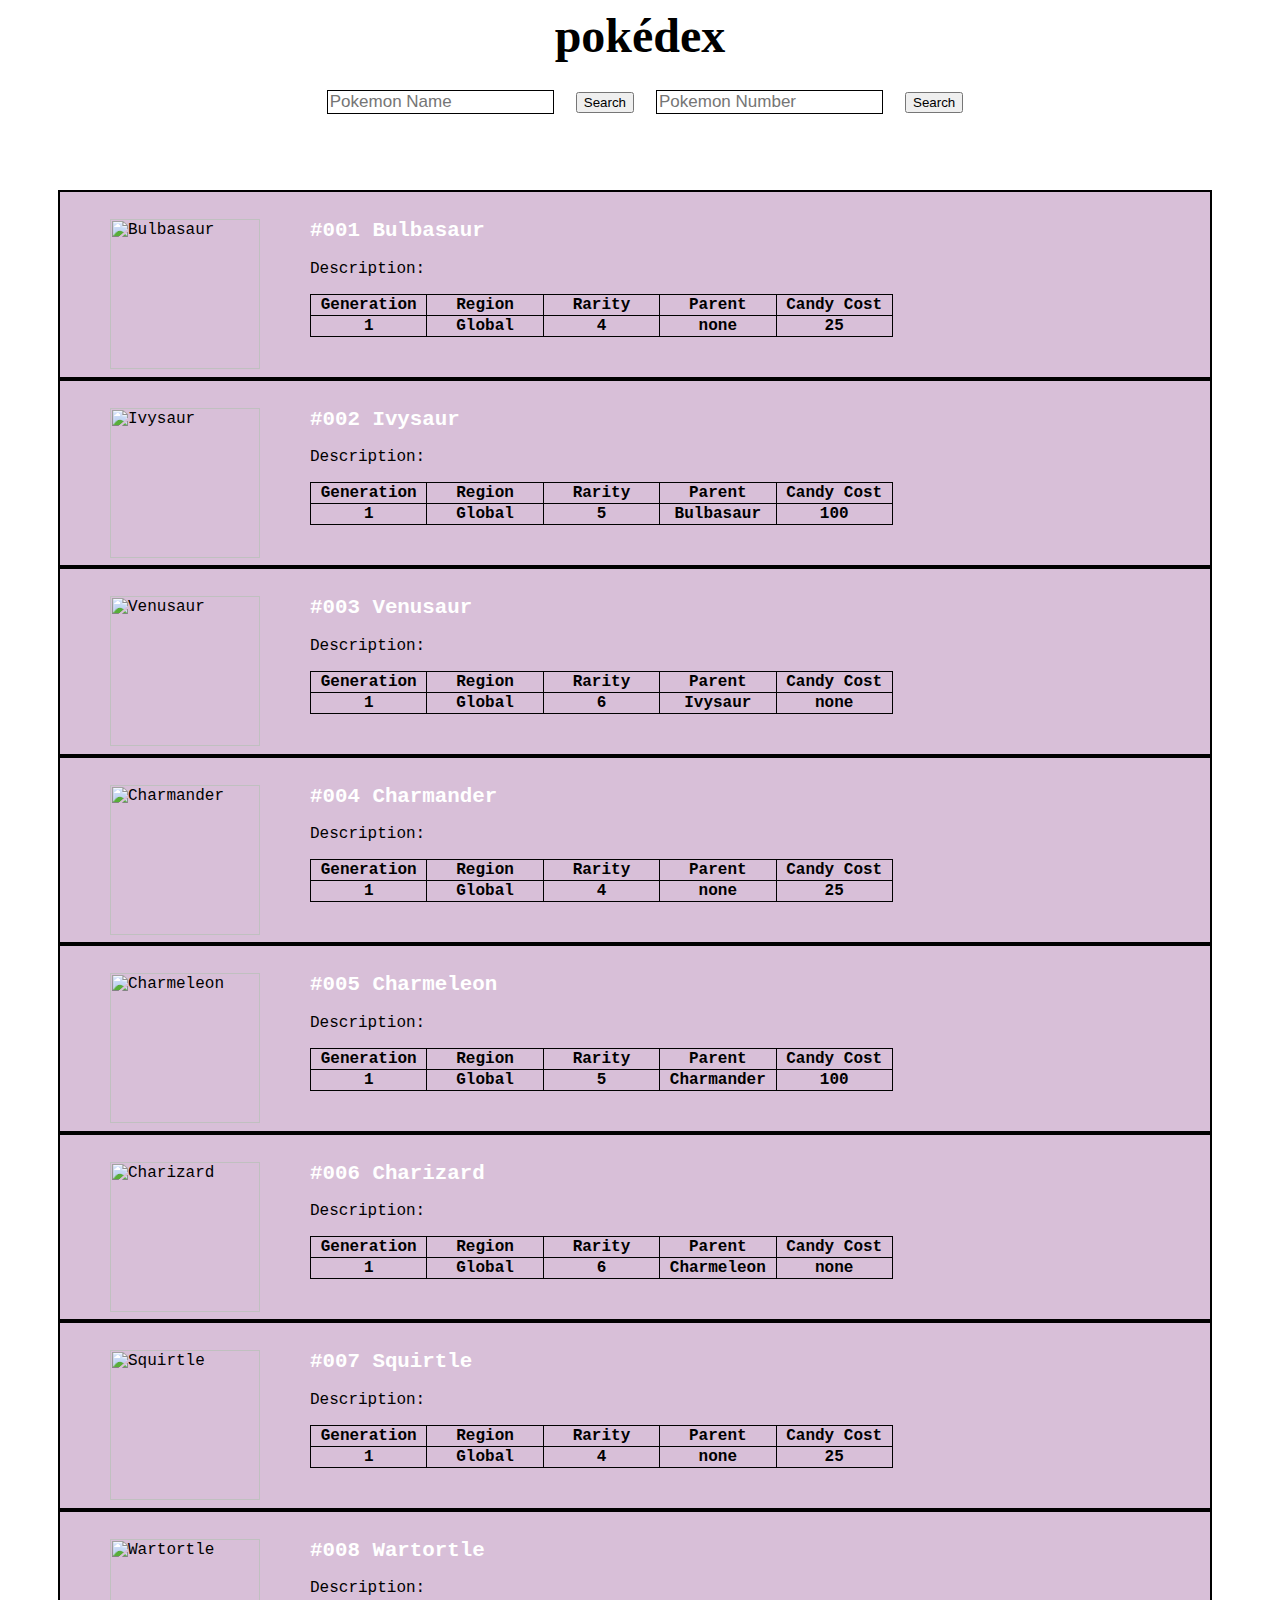
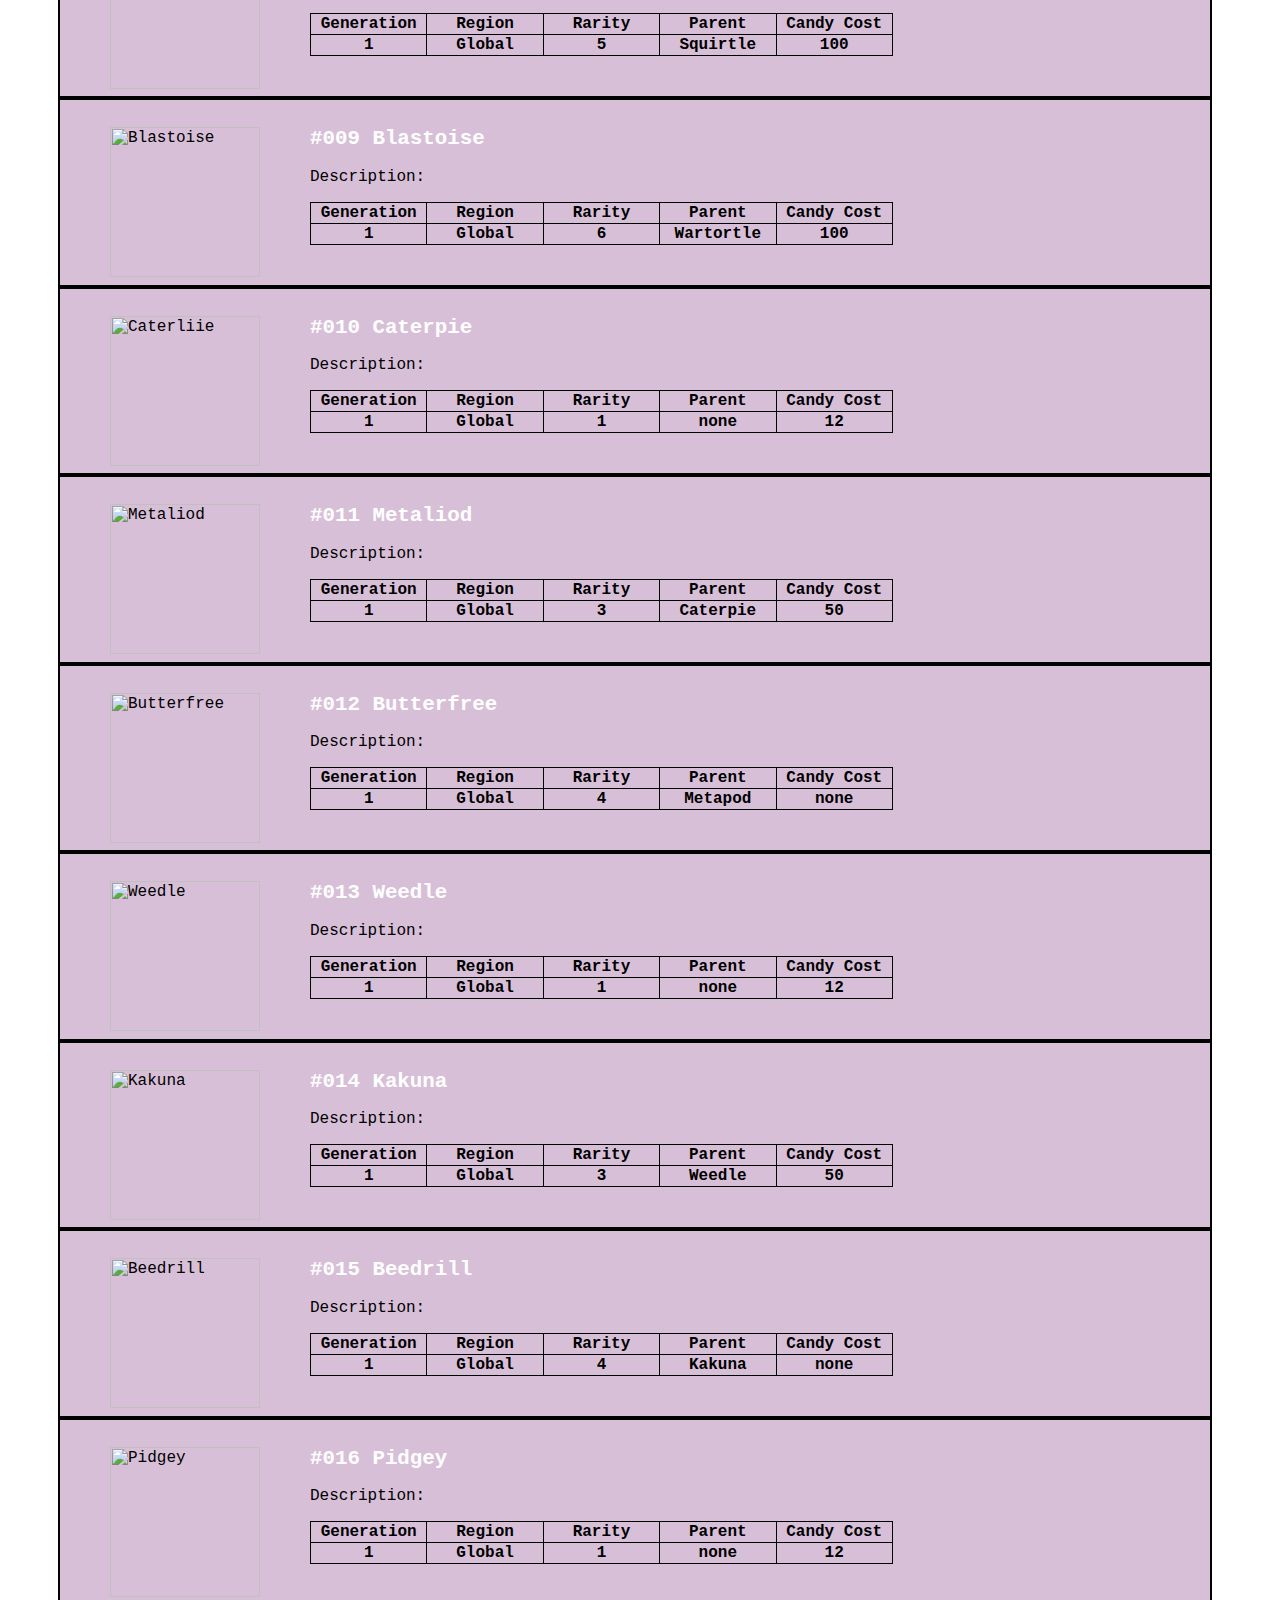
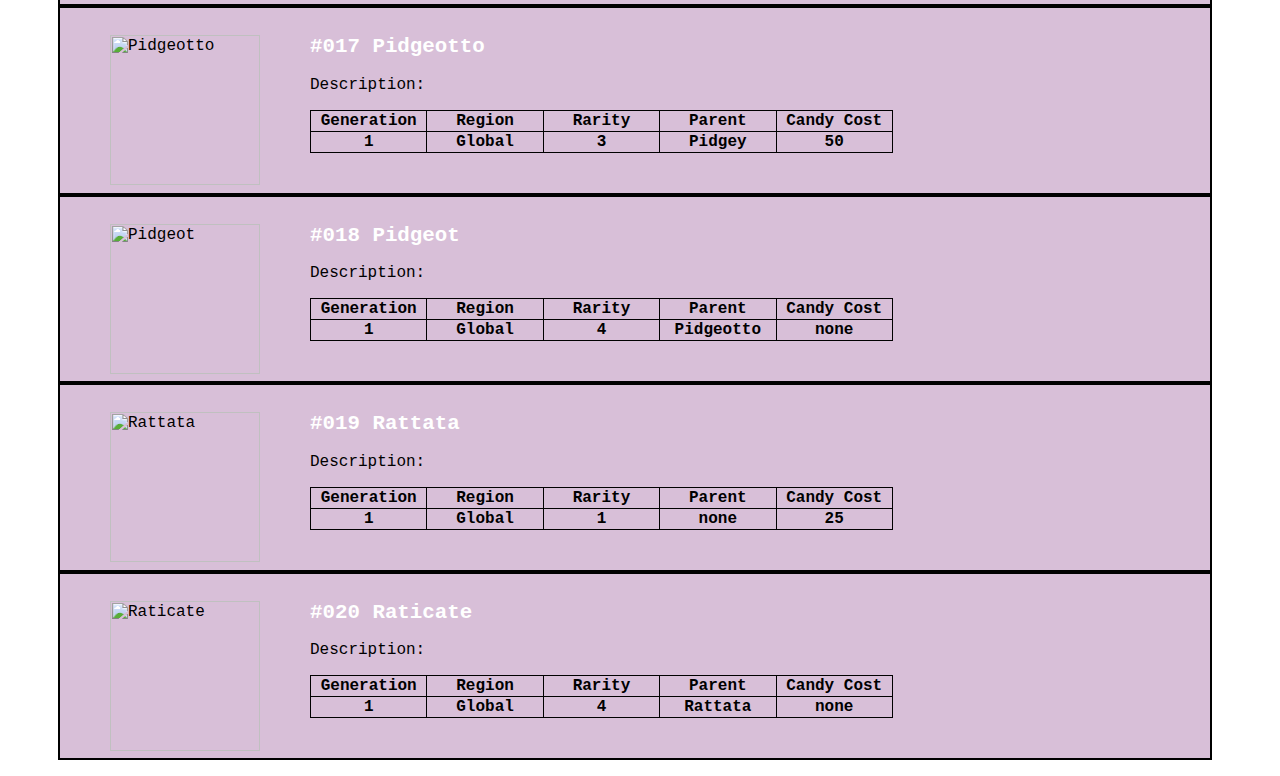
==== 3316lab1.html @ 2c157634 "add js file into project" ====
<!DOCTYliE html>
<html lang="en">
<head>
    <meta charset="UTF-8">
    <meta name="viewliort" content="width=device-width, initial-scale=1.0">
    <title>pokédex</title>
    <link rel="stylesheet" href="pokedex.css">
</head>


<body>
    <h1>pokédex
    <div class="searchbox">
        <input type="text" placeholder="Pokemon Name">
        <button type="button" onclick="myFunction()">Search</button>
        <input type="number" placeholder="Pokemon Number">
        <button type="button" onclick="myFunction()">Search</button>
    </div>
    </h1>
    <script src="searchBox.js"></script>





    <br>
    <ul> 
        <div class="pokemon">
        <li>
            <img src="pokemon/1.png" alt="Bulbasaur" width="150px"; height="150px";  > 
            <h2>#001 Bulbasaur <!--name--></h2>
            <p>Description:</p>
            <table>
              <tr>
                <th>Generation</th>
                <th>Region</th> 
                <th>Rarity</th>
                <th>Parent</th>
                <th>Candy Cost</th>
              </tr>
              <tr>
                <th>1</th>
                <th>Global</th>
                <th>4</th> 
                <th>none</th>
                <th>25</th>
              </tr>
            </table>  
        </li>
       </div>

       <div class="pokemon">
        <li>
            <img src="pokemon/2.png" alt="Ivysaur" width="150px"; height="150px";  > 
            <h2>#002 Ivysaur <!--name--></h2>
            <p>Description:</p>
            <table>
              <tr>
                <th>Generation</th>
                <th>Region</th> 
                <th>Rarity</th>
                <th>Parent</th>
                <th>Candy Cost</th>
              </tr>
              <tr>
                <th>1</th>
                <th>Global</th>
                <th>5</th> 
                <th>Bulbasaur</th>
                <th>100</th>
              </tr>
            </table>  
        </li>
       </div>

       <div class="pokemon">
        <li>
            <img src="pokemon/3.png" alt="Venusaur" width="150px"; height="150px";  > 
          
            <h2>#003 Venusaur <!--name--></h2>
           
            <p>Description:</p>
            <table>
              <tr>
                <th>Generation</th>
                <th>Region</th> 
                <th>Rarity</th>
                <th>Parent</th>
                <th>Candy Cost</th>
              </tr>
              <tr>
                <th>1</th>
                <th>Global</th>
                <th>6</th> 
                <th>Ivysaur</th>
                <th>none</th>
              </tr>
            </table>
        </li>
       </div>

       <div class="pokemon">
        <li>
            <img src="pokemon/4.png" alt="Charmander" width="150px"; height="150px";  > 
            <h2>#004 Charmander <!--name--></h2>
            <p>Description:</p>
            <table>
              <tr>
                <th>Generation</th>
                <th>Region</th> 
                <th>Rarity</th>
                <th>Parent</th>
                <th>Candy Cost</th>
              </tr>
              <tr>
                <th>1</th>
                <th>Global</th>
                <th>4</th> 
                <th>none</th>
                <th>25</th>
              </tr>
            </table>  
        </li>
       </div>

       <div class="pokemon">
        <li>
            <img src="pokemon/5.png" alt="Charmeleon" width="150px"; height="150px";  > 
            <h2>#005 Charmeleon <!--name--></h2>
            <p>Description:</p>
            <table>
              <tr>
                <th>Generation</th>
                <th>Region</th> 
                <th>Rarity</th>
                <th>Parent</th>
                <th>Candy Cost</th>
              </tr>
              <tr>
                <th>1</th>
                <th>Global</th>
                <th>5</th> 
                <th>Charmander</th>
                <th>100</th>
              </tr>
            </table>  
        </li>
       </div>

       <div class="pokemon">
        <li>
            <img src="pokemon/6.png" alt="Charizard" width="150px"; height="150px";  > 
            
            <h2>#006 Charizard <!--name--></h2>
            <p>Description:</p>
            <table>
              <tr>
                <th>Generation</th>
                <th>Region</th> 
                <th>Rarity</th>
                <th>Parent</th>
                <th>Candy Cost</th>
              </tr>
              <tr>
                <th>1</th>
                <th>Global</th>
                <th>6</th> 
                <th>Charmeleon</th>
                <th>none</th>
              </tr>
            </table>  
        </li>
       </div>
       
       <div class="pokemon">
        <li>
            <img src="pokemon/7.png" alt="Squirtle" width="150px"; height="150px";  > 
            <h2>#007 Squirtle <!--name--></h2>
            <p>Description:</p>
            <table>
              <tr>
                <th>Generation</th>
                <th>Region</th> 
                <th>Rarity</th>
                <th>Parent</th>
                <th>Candy Cost</th>
              </tr>
              <tr>
                <th>1</th>
                <th>Global</th>
                <th>4</th> 
                <th>none</th>
                <th>25</th>
              </tr>
            </table>  
        </li>
       </div>

       <div class="pokemon">
        <li>
            <img src="pokemon/8.png" alt="Wartortle" width="150px"; height="150px";  > 
            <h2>#008 Wartortle <!--name--></h2>
            <p>Description:</p>
            <table>
              <tr>
                <th>Generation</th>
                <th>Region</th> 
                <th>Rarity</th>
                <th>Parent</th>
                <th>Candy Cost</th>
              </tr>
              <tr>
                <th>1</th>
                <th>Global</th>
                <th>5</th> 
                <th>Squirtle</th>
                <th>100</th>
              </tr>
            </table>  
        </li>
       </div>

       <div class="pokemon">
        <li>
            <img src="pokemon/9.png" alt="Blastoise" width="150px"; height="150px";  > 
            <h2>#009 Blastoise <!--name--></h2>
            <p>Description:</p>
            <table>
              <tr>
                <th>Generation</th>
                <th>Region</th> 
                <th>Rarity</th>
                <th>Parent</th>
                <th>Candy Cost</th>
              </tr>
              <tr>
                <th>1</th>
                <th>Global</th>
                <th>6</th> 
                <th>Wartortle</th>
                <th>100</th>
              </tr>
            </table>  
        </li>
       </div>

       <div class="pokemon">
        <li>
            <img src="pokemon/10.png" alt="Caterliie" width="150px"; height="150px";  > 
            <h2>#010 Caterpie <!--name--></h2>
            <p>Description:</p>
            <table>
              <tr>
                <th>Generation</th>
                <th>Region</th> 
                <th>Rarity</th>
                <th>Parent</th>
                <th>Candy Cost</th>
              </tr>
              <tr>
                <th>1</th>
                <th>Global</th>
                <th>1</th> 
                <th>none</th>
                <th>12</th>
              </tr>
            </table>  
        </li>
       </div>
       
       <div class="pokemon">
        <li>
            <img src="pokemon/11.png" alt="Metaliod" width="150px"; height="150px";  > 
            <h2>#011 Metaliod <!--name--></h2>
            <p>Description:</p>
            <table>
              <tr>
                <th>Generation</th>
                <th>Region</th> 
                <th>Rarity</th>
                <th>Parent</th>
                <th>Candy Cost</th>
              </tr>
              <tr>
                <th>1</th>
                <th>Global</th>
                <th>3</th> 
                <th>Caterpie</th>
                <th>50</th>
              </tr>
            </table>  
        </li>
       </div>

       <div class="pokemon">
        <li>
            <img src="pokemon/12.png" alt="Butterfree" width="150px"; height="150px";  > 
            <h2>#012 Butterfree <!--name--></h2>
            <p>Description:</p>
            <table>
              <tr>
                <th>Generation</th>
                <th>Region</th> 
                <th>Rarity</th>
                <th>Parent</th>
                <th>Candy Cost</th>
              </tr>
              <tr>
                <th>1</th>
                <th>Global</th>
                <th>4</th> 
                <th>Metapod</th>
                <th>none</th>
              </tr>
            </table>  
        </li>
       </div>

       <div class="pokemon">
        <li>
            <img src="pokemon/13.png" alt="Weedle" width="150px"; height="150px";  > 
            <h2>#013 Weedle <!--name--></h2>
            <p>Description:</p>
            <table>
              <tr>
                <th>Generation</th>
                <th>Region</th> 
                <th>Rarity</th>
                <th>Parent</th>
                <th>Candy Cost</th>
              </tr>
              <tr>
                <th>1</th>
                <th>Global</th>
                <th>1</th> 
                <th>none</th>
                <th>12</th>
              </tr>
            </table>  
        </li>
       </div>

       <div class="pokemon">
        <li>
            <img src="pokemon/14.png" alt="Kakuna" width="150px"; height="150px";  > 
            <h2>#014 Kakuna <!--name--></h2>
            <p>Description:</p>
            <table>
              <tr>
                <th>Generation</th>
                <th>Region</th> 
                <th>Rarity</th>
                <th>Parent</th>
                <th>Candy Cost</th>
              </tr>
              <tr>
                <th>1</th>
                <th>Global</th>
                <th>3</th> 
                <th>Weedle</th>
                <th>50</th>
              </tr>
            </table>  
        </li>
       </div>

       <div class="pokemon">
        <li>
            <img src="pokemon/15.png" alt="Beedrill" width="150px"; height="150px";  > 
            <h2>#015 Beedrill <!--name--></h2>
            <p>Description:</p>
            <table>
              <tr>
                <th>Generation</th>
                <th>Region</th> 
                <th>Rarity</th>
                <th>Parent</th>
                <th>Candy Cost</th>
              </tr>
              <tr>
                <th>1</th>
                <th>Global</th>
                <th>4</th> 
                <th>Kakuna</th>
                <th>none</th>
              </tr>
            </table>  
        </li>
       </div>

       <div class="pokemon">
        <li>
            <img src="pokemon/16.png" alt="Pidgey" width="150px"; height="150px";  > 
            <h2>#016 Pidgey <!--name--></h2>
            <p>Description:</p>
            <table>
              <tr>
                <th>Generation</th>
                <th>Region</th> 
                <th>Rarity</th>
                <th>Parent</th>
                <th>Candy Cost</th>
              </tr>
              <tr>
                <th>1</th>
                <th>Global</th>
                <th>1</th> 
                <th>none</th>
                <th>12</th>
              </tr>
            </table>  
        </li>
       </div>

       <div class="pokemon">
        <li>
            <img src="pokemon/17.png" alt="Pidgeotto" width="150px"; height="150px";  > 
            <h2>#017 Pidgeotto <!--name--></h2>
            <p>Description:</p>
            <table>
              <tr>
                <th>Generation</th>
                <th>Region</th> 
                <th>Rarity</th>
                <th>Parent</th>
                <th>Candy Cost</th>
              </tr>
              <tr>
                <th>1</th>
                <th>Global</th>
                <th>3</th> 
                <th>Pidgey</th>
                <th>50</th>
              </tr>
            </table>  
        </li>
       </div>

       <div class="pokemon">
        <li>
            <img src="pokemon/18.png" alt="Pidgeot" width="150px"; height="150px";  > 
            <h2>#018 Pidgeot <!--name--></h2>
            <p>Description:</p>
            <table>
              <tr>
                <th>Generation</th>
                <th>Region</th> 
                <th>Rarity</th>
                <th>Parent</th>
                <th>Candy Cost</th>
              </tr>
              <tr>
                <th>1</th>
                <th>Global</th>
                <th>4</th> 
                <th>Pidgeotto</th>
                <th>none</th>
              </tr>
            </table>  
        </li>
       </div>

       <div class="pokemon">
        <li>
            <img src="pokemon/19.png" alt="Rattata" width="150px"; height="150px";  > 
            <h2>#019 Rattata <!--name--></h2>
            <p>Description:</p>
            <table>
              <tr>
                <th>Generation</th>
                <th>Region</th> 
                <th>Rarity</th>
                <th>Parent</th>
                <th>Candy Cost</th>
              </tr>
              <tr>
                <th>1</th>
                <th>Global</th>
                <th>1</th> 
                <th>none</th>
                <th>25</th>
              </tr>
            </table>  
        </li>
       </div>

       <div class="pokemon">
        <li>
            <img src="pokemon/20.png" alt="Raticate" width="150px"; height="150px";  > 
            <h2>#020 Raticate <!--name--></h2>
            <p>Description:</p>
            <table>
              <tr>
                <th>Generation</th>
                <th>Region</th> 
                <th>Rarity</th>
                <th>Parent</th>
                <th>Candy Cost</th>
              </tr>
              <tr>
                <th>1</th>
                <th>Global</th>
                <th>4</th> 
                <th>Rattata</th>
                <th>none</th>
              </tr>
            </table>  
        </li>
       </div>
    </ul>
</body>
</html>
---- pokedex.css ----
h1{text-align:center;
    font-size:300%;
}
ul {list-style-type: none;
}
h2 {color:white;
    font-family: courier;
    font-size: 130%;
}
table, th, td {border: 1px solid black;
    border-collapse: collapse;
    font-family: courier}
th, td {width:30mm;
}
img{float:left;
    margin-right:50px;
    margin-left: 50px;
}
.pokemon{background-color:thistle;
    border: 2px solid black;
    margin-right:60px;
    margin-left:10px;
    padding-bottom:40px;
    padding-top: 10px;
    font-family: courier
}

.searchbox input {
    margin:10px;
    border: 1px solid black;
    font-size: 17px;
}
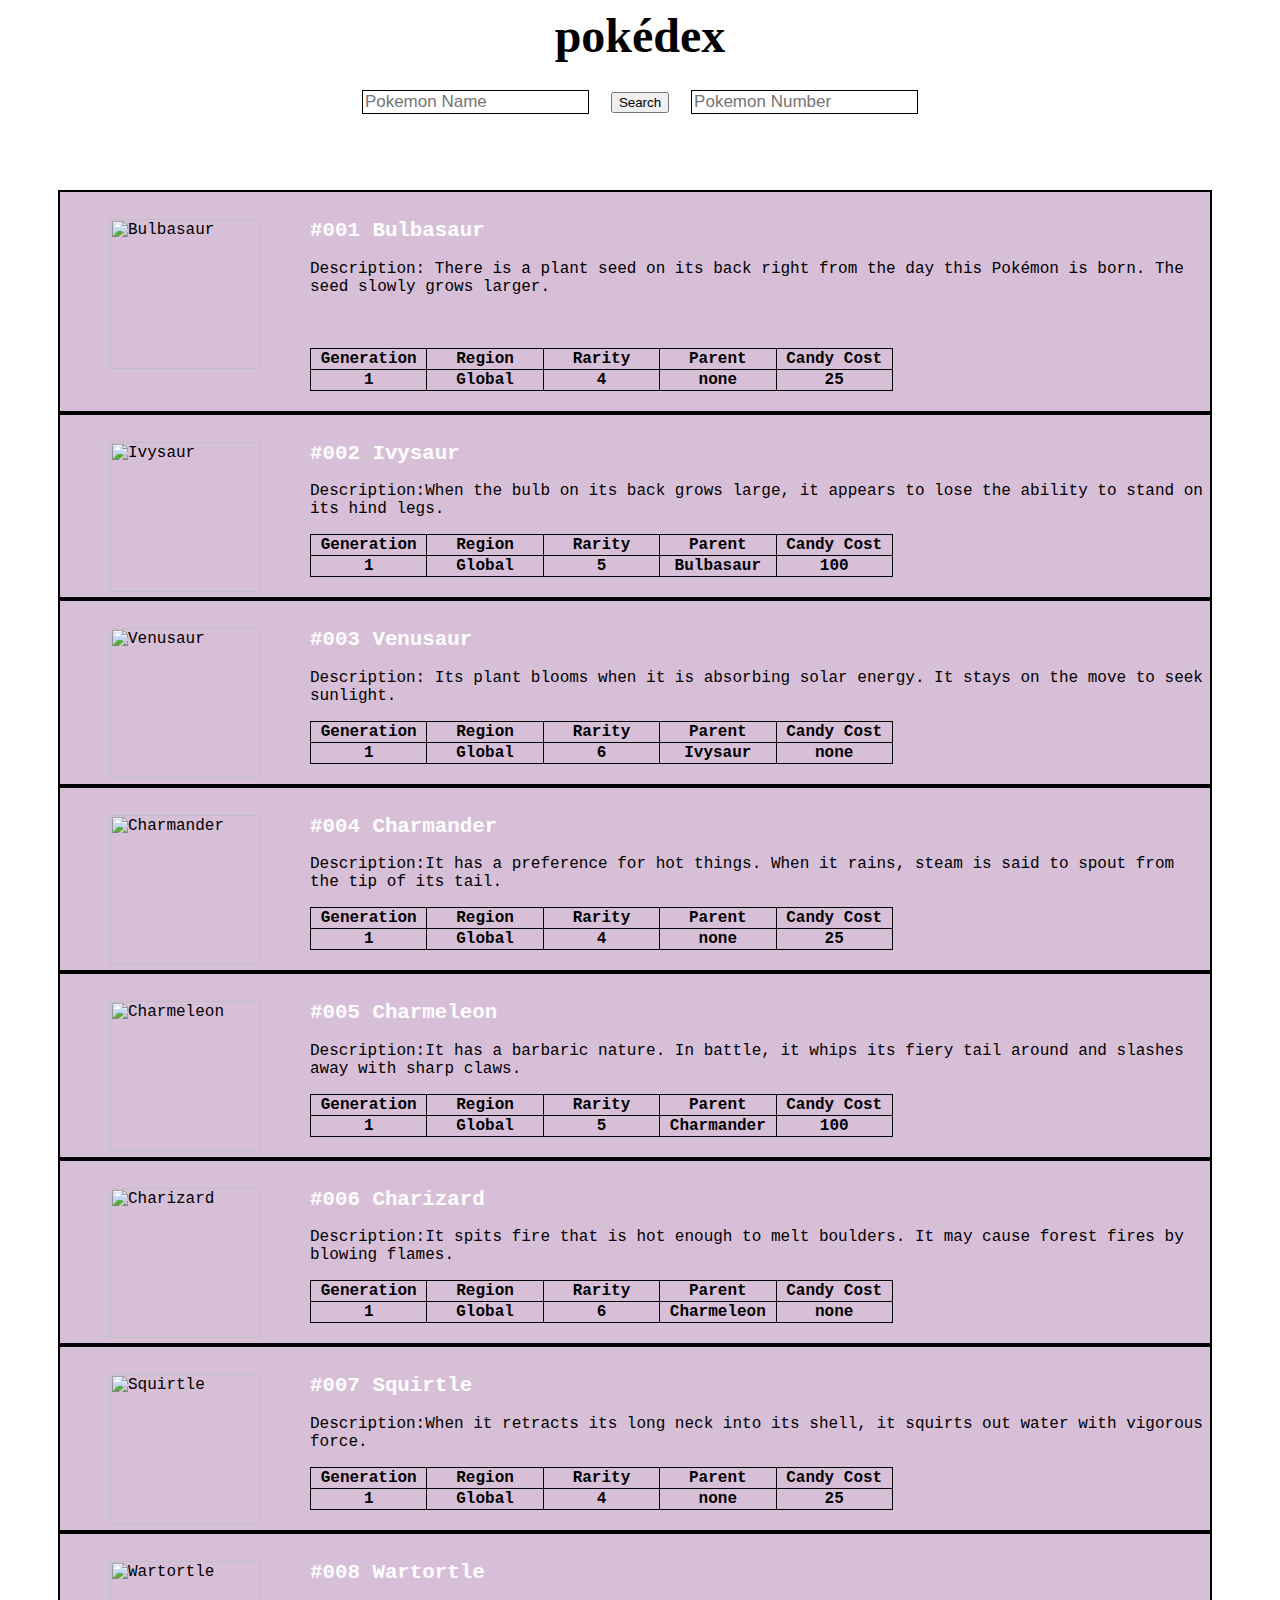
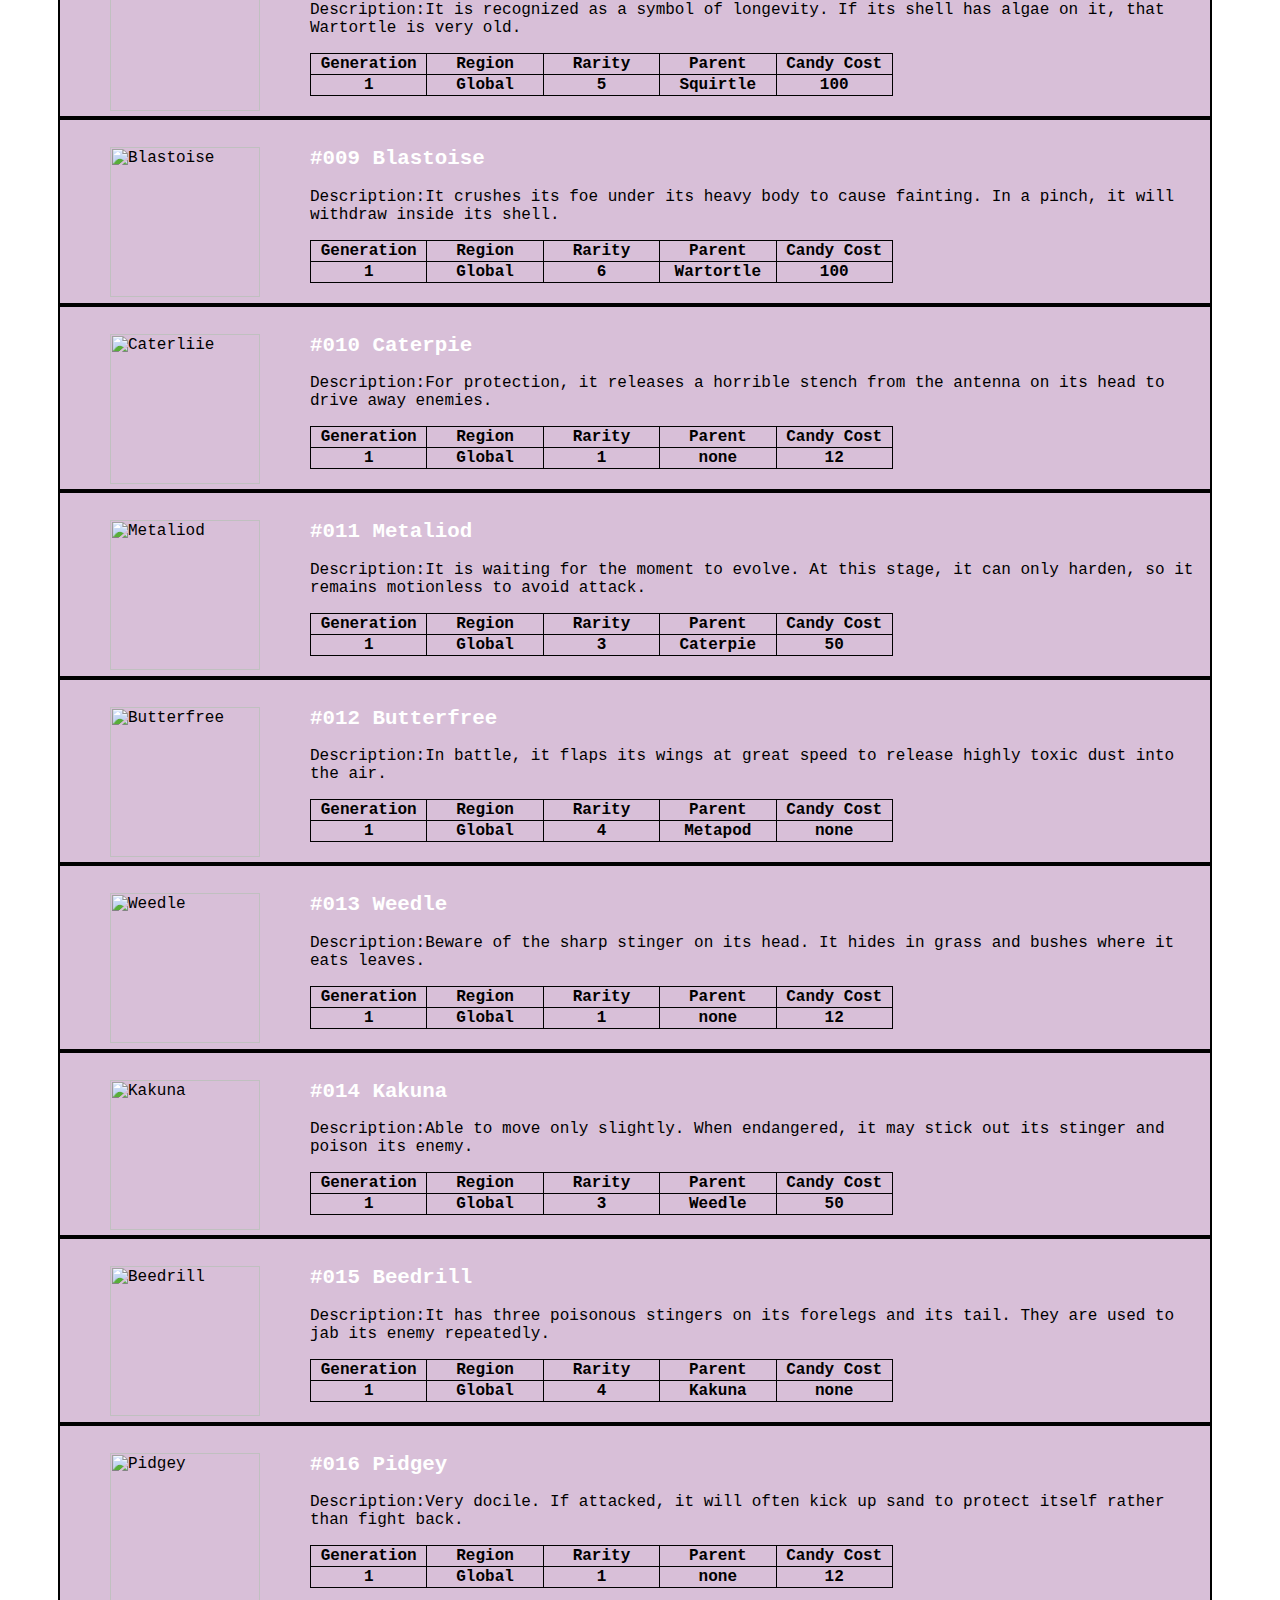
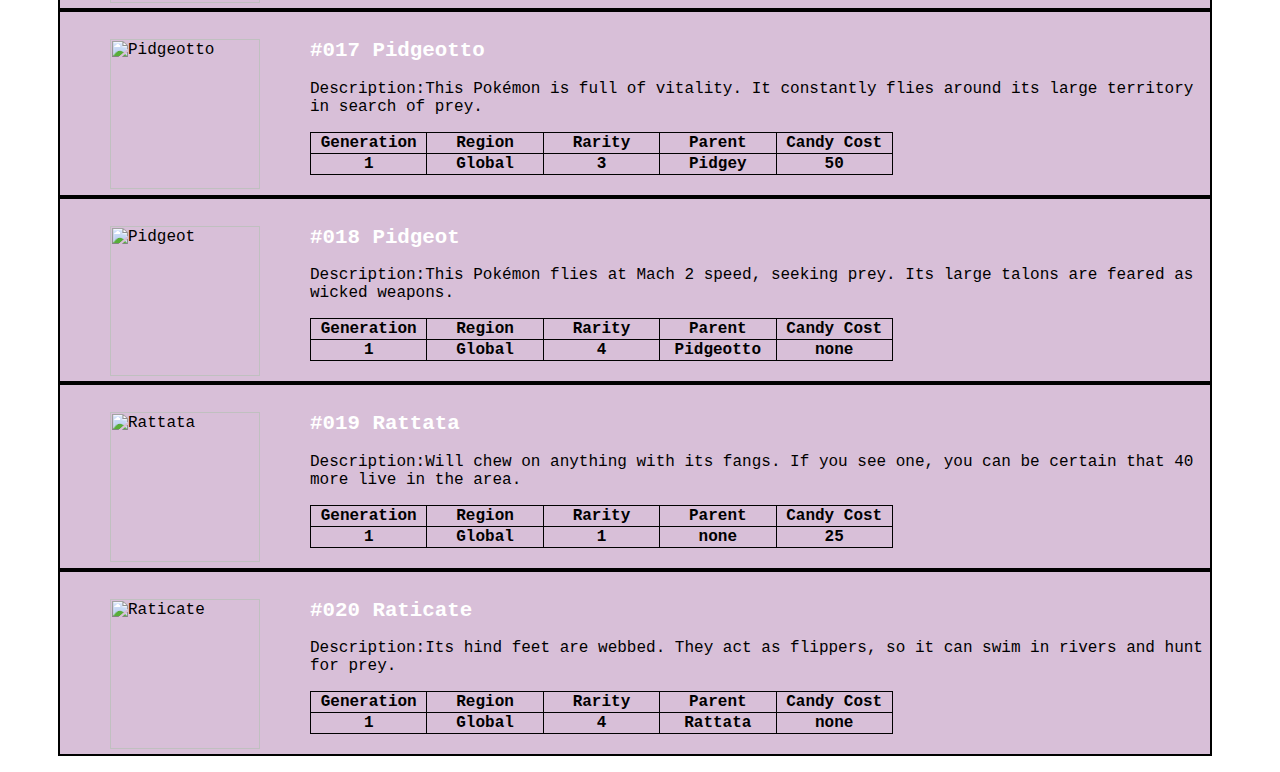
==== commit 22665e21: "add text description" ====
--- a/3316lab1.html
+++ b/3316lab1.html
@@ -11,10 +11,10 @@
 <body>
     <h1>pokédex
     <div class="searchbox">
-        <input type="text" placeholder="Pokemon Name">
-        <button type="button" onclick="myFunction()">Search</button>
+        <input type="text" placeholder="Pokemon Name" id="pokemnonName">
+        <button type="button" onclick="searchName()" >Search</button>
         <input type="number" placeholder="Pokemon Number">
-        <button type="button" onclick="myFunction()">Search</button>
+       
     </div>
     </h1>
     <script src="searchBox.js"></script>
@@ -29,8 +29,9 @@
         <li>
             <img src="pokemon/1.png" alt="Bulbasaur" width="150px"; height="150px";  > 
             <h2>#001 Bulbasaur <!--name--></h2>
-            <p>Description:</p>
-            <table>
+            <p>Description: There is a plant seed on its back right from the day this Pokémon is born. The seed slowly grows larger.</p>
+            <br><br>
+              <table>
               <tr>
                 <th>Generation</th>
                 <th>Region</th> 
@@ -53,7 +54,7 @@
         <li>
             <img src="pokemon/2.png" alt="Ivysaur" width="150px"; height="150px";  > 
             <h2>#002 Ivysaur <!--name--></h2>
-            <p>Description:</p>
+            <p>Description:When the bulb on its back grows large, it appears to lose the ability to stand on its hind legs.</p>
             <table>
               <tr>
                 <th>Generation</th>
@@ -79,7 +80,7 @@
           
             <h2>#003 Venusaur <!--name--></h2>
            
-            <p>Description:</p>
+            <p>Description: Its plant blooms when it is absorbing solar energy. It stays on the move to seek sunlight.</p>
             <table>
               <tr>
                 <th>Generation</th>
@@ -103,7 +104,7 @@
         <li>
             <img src="pokemon/4.png" alt="Charmander" width="150px"; height="150px";  > 
             <h2>#004 Charmander <!--name--></h2>
-            <p>Description:</p>
+            <p>Description:It has a preference for hot things. When it rains, steam is said to spout from the tip of its tail.</p>
             <table>
               <tr>
                 <th>Generation</th>
@@ -127,7 +128,7 @@
         <li>
             <img src="pokemon/5.png" alt="Charmeleon" width="150px"; height="150px";  > 
             <h2>#005 Charmeleon <!--name--></h2>
-            <p>Description:</p>
+            <p>Description:It has a barbaric nature. In battle, it whips its fiery tail around and slashes away with sharp claws.</p>
             <table>
               <tr>
                 <th>Generation</th>
@@ -152,7 +153,7 @@
             <img src="pokemon/6.png" alt="Charizard" width="150px"; height="150px";  > 
             
             <h2>#006 Charizard <!--name--></h2>
-            <p>Description:</p>
+            <p>Description:It spits fire that is hot enough to melt boulders. It may cause forest fires by blowing flames.</p>
             <table>
               <tr>
                 <th>Generation</th>
@@ -176,7 +177,7 @@
         <li>
             <img src="pokemon/7.png" alt="Squirtle" width="150px"; height="150px";  > 
             <h2>#007 Squirtle <!--name--></h2>
-            <p>Description:</p>
+            <p>Description:When it retracts its long neck into its shell, it squirts out water with vigorous force.</p>
             <table>
               <tr>
                 <th>Generation</th>
@@ -200,7 +201,7 @@
         <li>
             <img src="pokemon/8.png" alt="Wartortle" width="150px"; height="150px";  > 
             <h2>#008 Wartortle <!--name--></h2>
-            <p>Description:</p>
+            <p>Description:It is recognized as a symbol of longevity. If its shell has algae on it, that Wartortle is very old.</p>
             <table>
               <tr>
                 <th>Generation</th>
@@ -224,7 +225,7 @@
         <li>
             <img src="pokemon/9.png" alt="Blastoise" width="150px"; height="150px";  > 
             <h2>#009 Blastoise <!--name--></h2>
-            <p>Description:</p>
+            <p>Description:It crushes its foe under its heavy body to cause fainting. In a pinch, it will withdraw inside its shell.</p>
             <table>
               <tr>
                 <th>Generation</th>
@@ -248,7 +249,7 @@
         <li>
             <img src="pokemon/10.png" alt="Caterliie" width="150px"; height="150px";  > 
             <h2>#010 Caterpie <!--name--></h2>
-            <p>Description:</p>
+            <p>Description:For protection, it releases a horrible stench from the antenna on its head to drive away enemies.</p>
             <table>
               <tr>
                 <th>Generation</th>
@@ -272,7 +273,7 @@
         <li>
             <img src="pokemon/11.png" alt="Metaliod" width="150px"; height="150px";  > 
             <h2>#011 Metaliod <!--name--></h2>
-            <p>Description:</p>
+            <p>Description:It is waiting for the moment to evolve. At this stage, it can only harden, so it remains motionless to avoid attack.</p>
             <table>
               <tr>
                 <th>Generation</th>
@@ -296,7 +297,7 @@
         <li>
             <img src="pokemon/12.png" alt="Butterfree" width="150px"; height="150px";  > 
             <h2>#012 Butterfree <!--name--></h2>
-            <p>Description:</p>
+            <p>Description:In battle, it flaps its wings at great speed to release highly toxic dust into the air.</p>
             <table>
               <tr>
                 <th>Generation</th>
@@ -320,7 +321,7 @@
         <li>
             <img src="pokemon/13.png" alt="Weedle" width="150px"; height="150px";  > 
             <h2>#013 Weedle <!--name--></h2>
-            <p>Description:</p>
+            <p>Description:Beware of the sharp stinger on its head. It hides in grass and bushes where it eats leaves.</p>
             <table>
               <tr>
                 <th>Generation</th>
@@ -344,7 +345,7 @@
         <li>
             <img src="pokemon/14.png" alt="Kakuna" width="150px"; height="150px";  > 
             <h2>#014 Kakuna <!--name--></h2>
-            <p>Description:</p>
+            <p>Description:Able to move only slightly. When endangered, it may stick out its stinger and poison its enemy.</p>
             <table>
               <tr>
                 <th>Generation</th>
@@ -368,7 +369,7 @@
         <li>
             <img src="pokemon/15.png" alt="Beedrill" width="150px"; height="150px";  > 
             <h2>#015 Beedrill <!--name--></h2>
-            <p>Description:</p>
+            <p>Description:It has three poisonous stingers on its forelegs and its tail. They are used to jab its enemy repeatedly.</p>
             <table>
               <tr>
                 <th>Generation</th>
@@ -392,7 +393,7 @@
         <li>
             <img src="pokemon/16.png" alt="Pidgey" width="150px"; height="150px";  > 
             <h2>#016 Pidgey <!--name--></h2>
-            <p>Description:</p>
+            <p>Description:Very docile. If attacked, it will often kick up sand to protect itself rather than fight back.</p>
             <table>
               <tr>
                 <th>Generation</th>
@@ -416,7 +417,7 @@
         <li>
             <img src="pokemon/17.png" alt="Pidgeotto" width="150px"; height="150px";  > 
             <h2>#017 Pidgeotto <!--name--></h2>
-            <p>Description:</p>
+            <p>Description:This Pokémon is full of vitality. It constantly flies around its large territory in search of prey.</p>
             <table>
               <tr>
                 <th>Generation</th>
@@ -440,7 +441,7 @@
         <li>
             <img src="pokemon/18.png" alt="Pidgeot" width="150px"; height="150px";  > 
             <h2>#018 Pidgeot <!--name--></h2>
-            <p>Description:</p>
+            <p>Description:This Pokémon flies at Mach 2 speed, seeking prey. Its large talons are feared as wicked weapons.</p>
             <table>
               <tr>
                 <th>Generation</th>
@@ -464,7 +465,7 @@
         <li>
             <img src="pokemon/19.png" alt="Rattata" width="150px"; height="150px";  > 
             <h2>#019 Rattata <!--name--></h2>
-            <p>Description:</p>
+            <p>Description:Will chew on anything with its fangs. If you see one, you can be certain that 40 more live in the area.</p>
             <table>
               <tr>
                 <th>Generation</th>
@@ -488,7 +489,7 @@
         <li>
             <img src="pokemon/20.png" alt="Raticate" width="150px"; height="150px";  > 
             <h2>#020 Raticate <!--name--></h2>
-            <p>Description:</p>
+            <p>Description:Its hind feet are webbed. They act as flippers, so it can swim in rivers and hunt for prey.</p>
             <table>
               <tr>
                 <th>Generation</th>
--- a/pokedex.css
+++ b/pokedex.css
@@ -20,7 +20,7 @@
     border: 2px solid black;
     margin-right:60px;
     margin-left:10px;
-    padding-bottom:40px;
+    padding-bottom:20px;
     padding-top: 10px;
     font-family: courier
 }
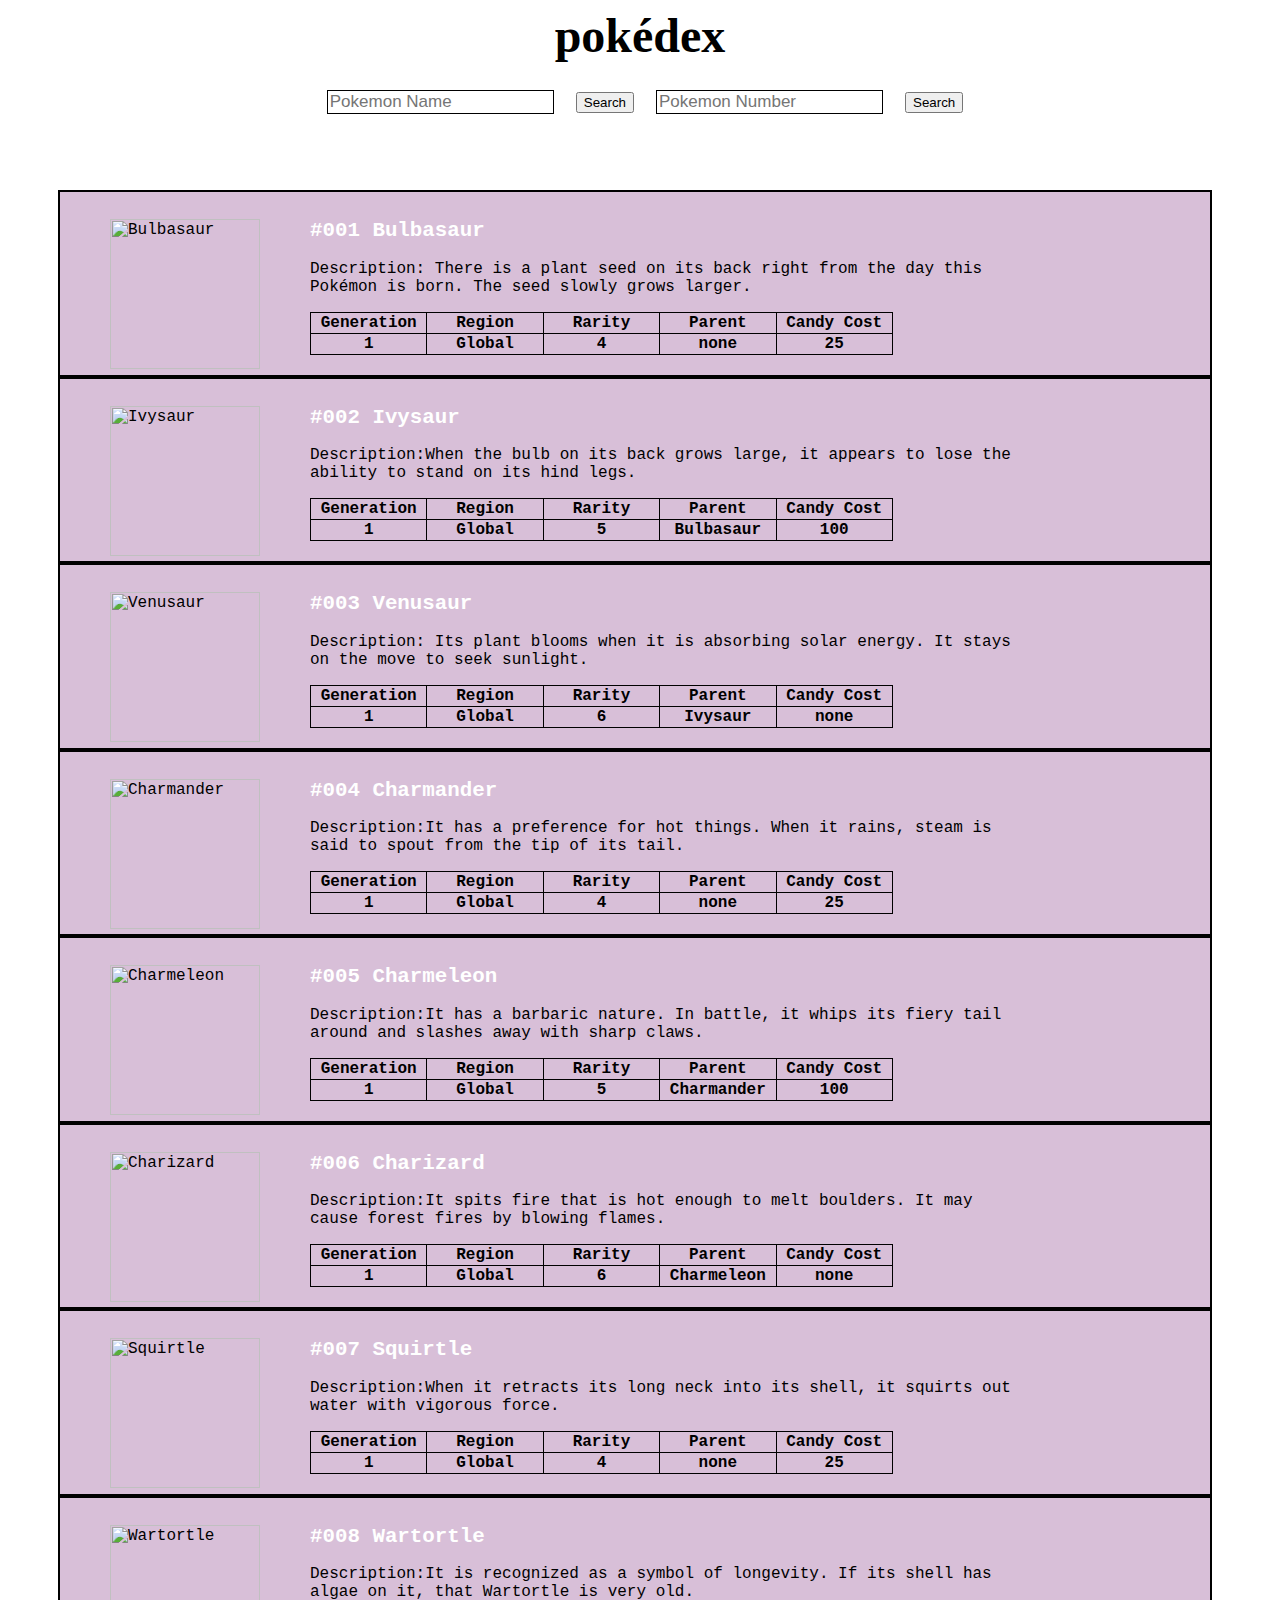
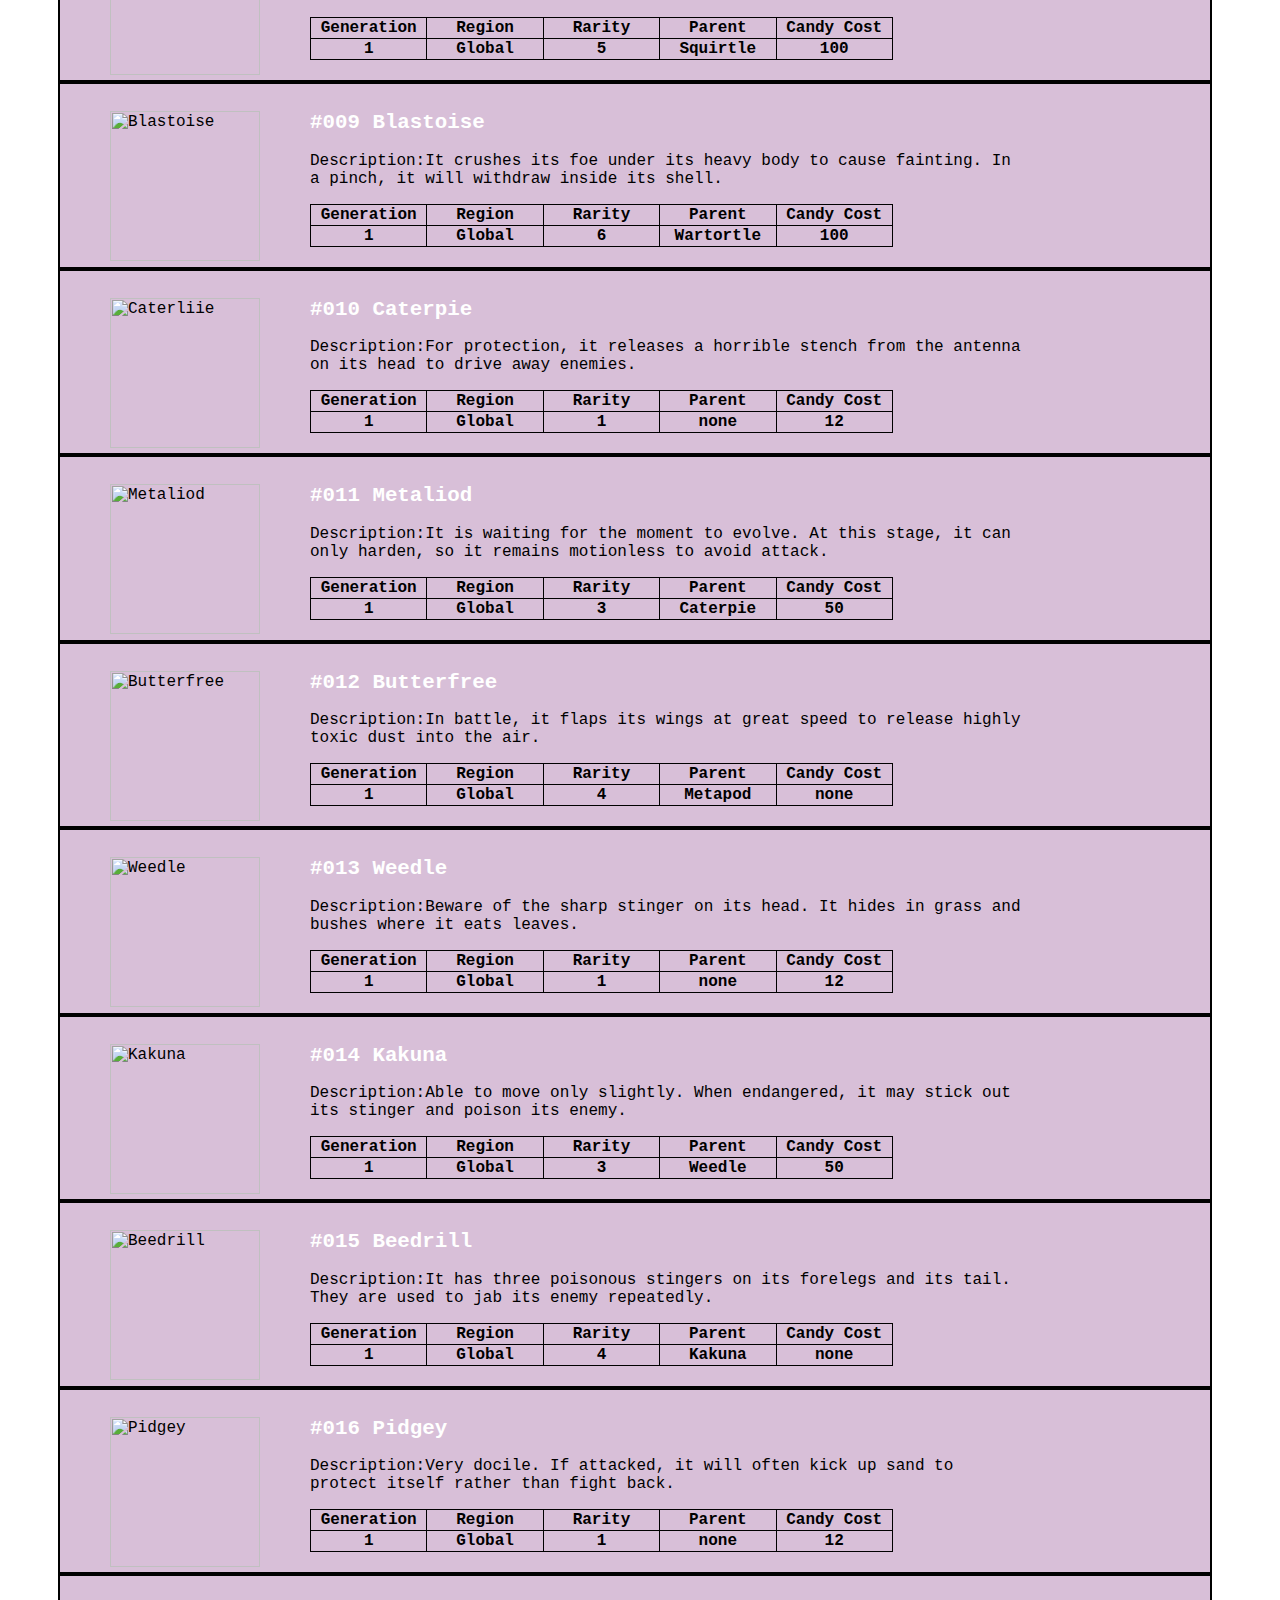
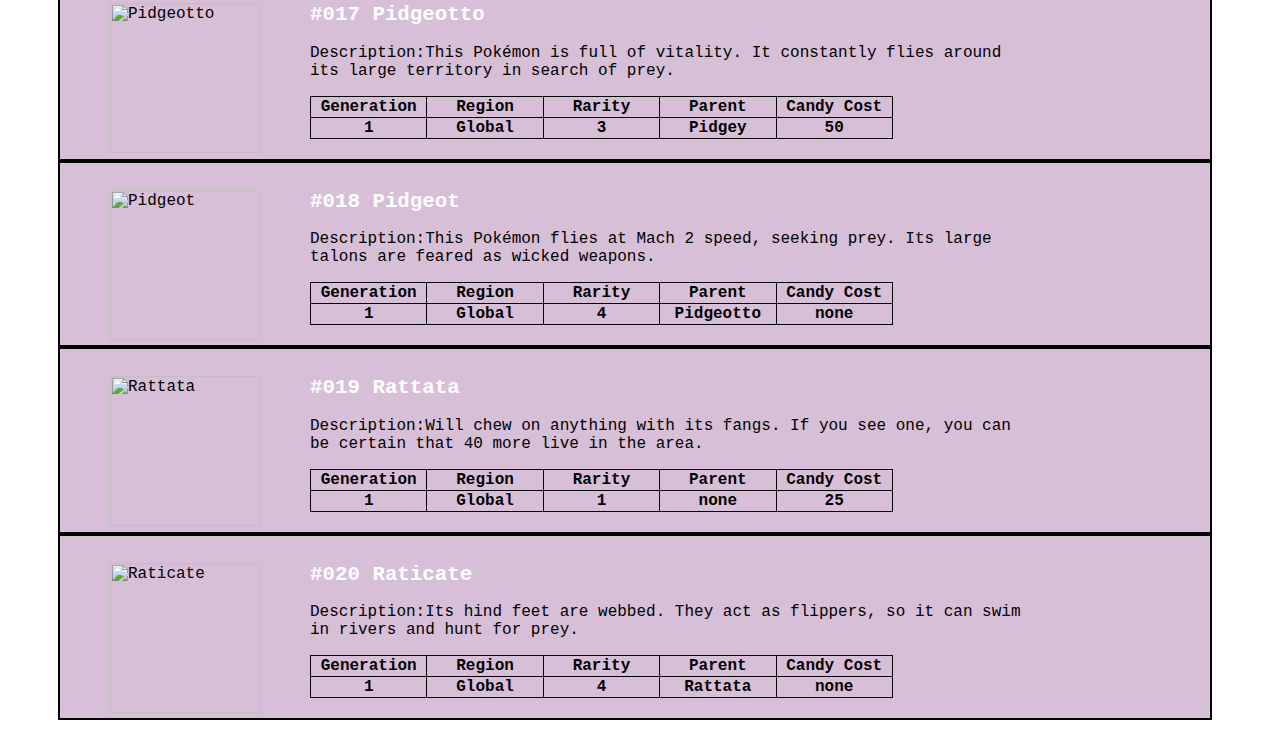
==== commit 61673643: "add modal code template into code" ====
--- a/3316lab1.html
+++ b/3316lab1.html
@@ -11,12 +11,24 @@
 <body>
     <h1>pokédex
     <div class="searchbox">
-        <input type="text" placeholder="Pokemon Name" id="pokemnonName">
-        <button type="button" onclick="searchName()" >Search</button>
+        <input type="text" placeholder="Pokemon Name" >
+        <button type="button" id="myBtn">Search</button>
         <input type="number" placeholder="Pokemon Number">
-       
+        <button type="button" onclick="searchNumber()" >Search</button>
     </div>
     </h1>
+    <!-- Trigger/Open The Modal -->
+
+<!-- The Modal -->
+<div id="myModal" class="modal">
+
+  <!-- Modal content -->
+  <div class="modal-content">
+    <span class="close">&times;</span>
+    <p>Some text in the Modal..</p>
+  </div>
+
+</div>
     <script src="searchBox.js"></script>
 
 
@@ -30,7 +42,7 @@
             <img src="pokemon/1.png" alt="Bulbasaur" width="150px"; height="150px";  > 
             <h2>#001 Bulbasaur <!--name--></h2>
             <p>Description: There is a plant seed on its back right from the day this Pokémon is born. The seed slowly grows larger.</p>
-            <br><br>
+      
               <table>
               <tr>
                 <th>Generation</th>
--- a/pokedex.css
+++ b/pokedex.css
@@ -1,5 +1,8 @@
 h1{text-align:center;
     font-size:300%;
+}
+p{
+    margin-right: 5cm;
 }
 ul {list-style-type: none;
 }
@@ -31,3 +34,42 @@
     font-size: 17px;
 }
 
+/* The Modal (background) */
+.modal {
+    display: none; /* Hidden by default */
+    position: fixed; /* Stay in place */
+    z-index: 1; /* Sit on top */
+    padding-top: 100px; /* Location of the box */
+    left: 0;
+    top: 0;
+    width: 100%; /* Full width */
+    height: 100%; /* Full height */
+    overflow: auto; /* Enable scroll if needed */
+    background-color: rgb(0,0,0); /* Fallback color */
+    background-color: rgba(0,0,0,0.4); /* Black w/ opacity */
+  }
+  
+  /* Modal Content */
+  .modal-content {
+    background-color: #fefefe;
+    margin: auto;
+    padding: 20px;
+    border: 1px solid #888;
+    width: 80%;
+  }
+  
+  /* The Close Button */
+  .close {
+    color: #aaaaaa;
+    float: right;
+    font-size: 28px;
+    font-weight: bold;
+  }
+  
+  .close:hover,
+  .close:focus {
+    color: #000;
+    text-decoration: none;
+    cursor: pointer;
+  }
+
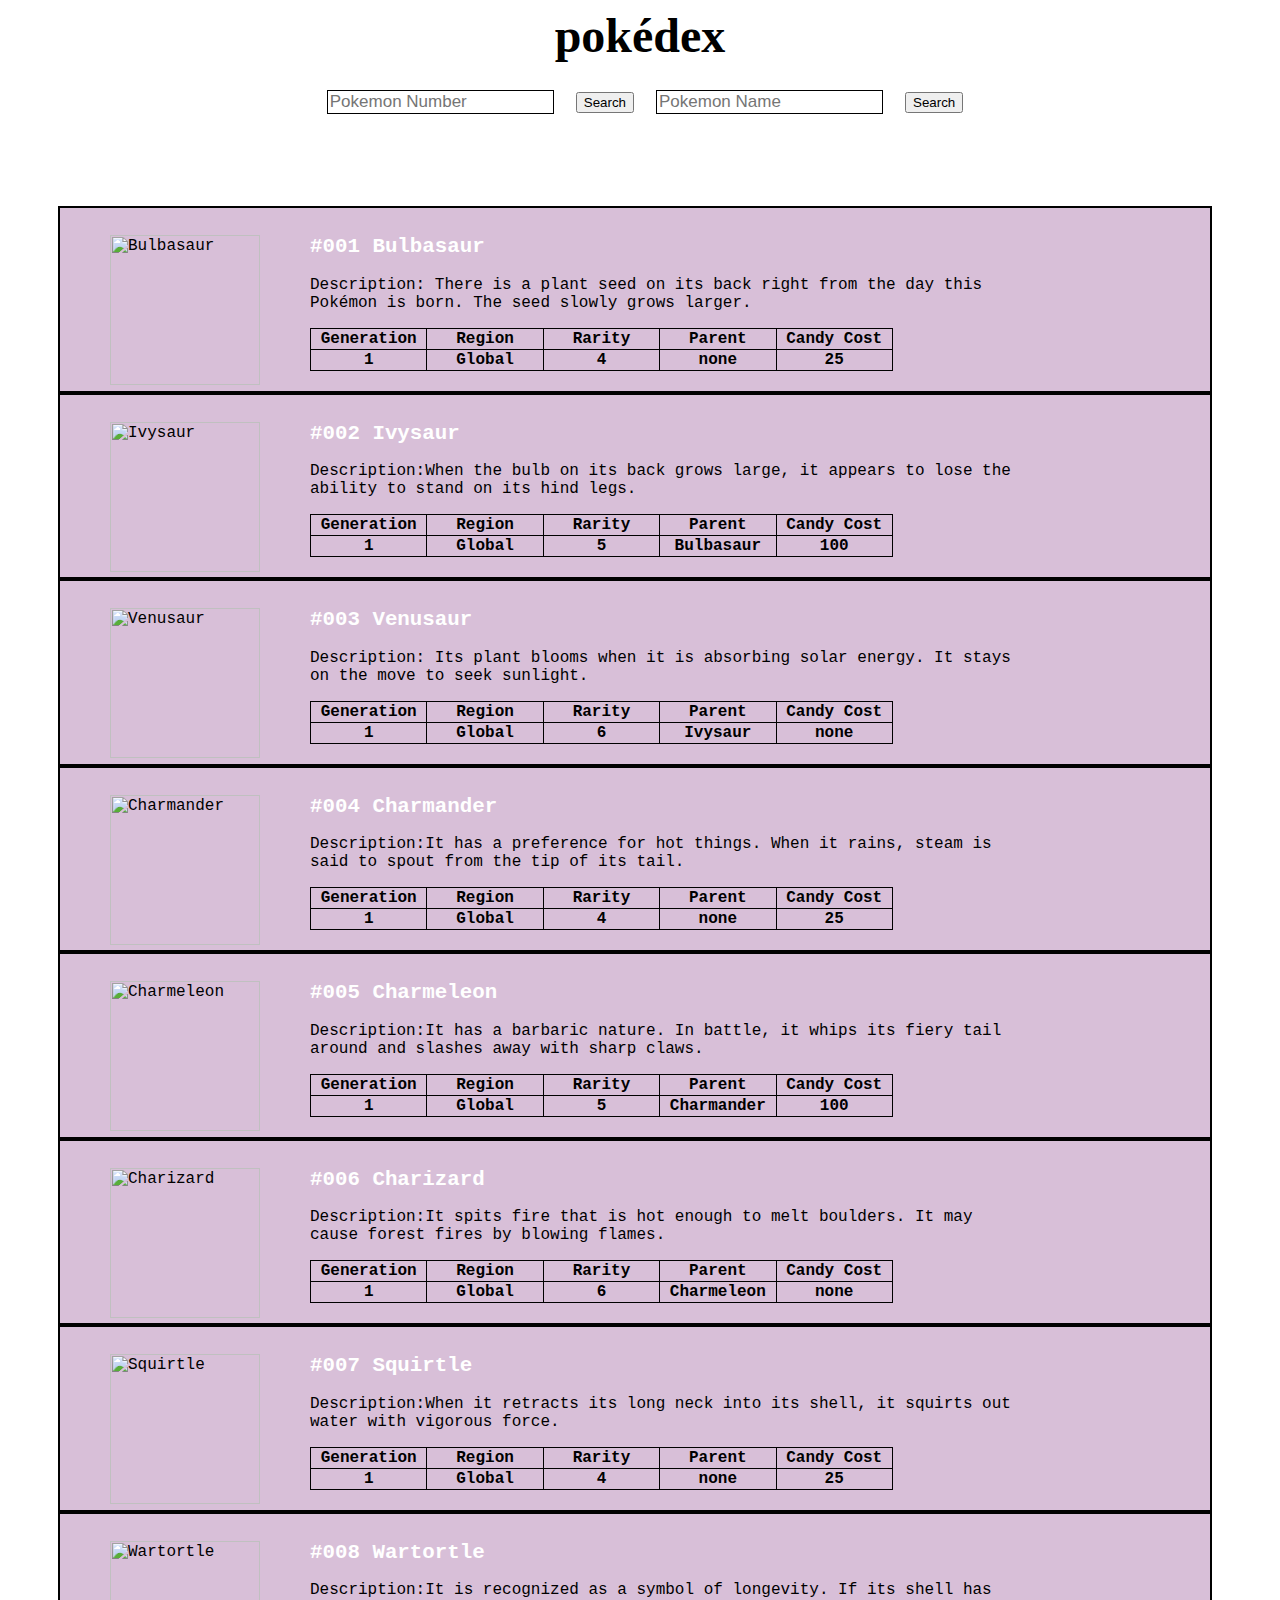
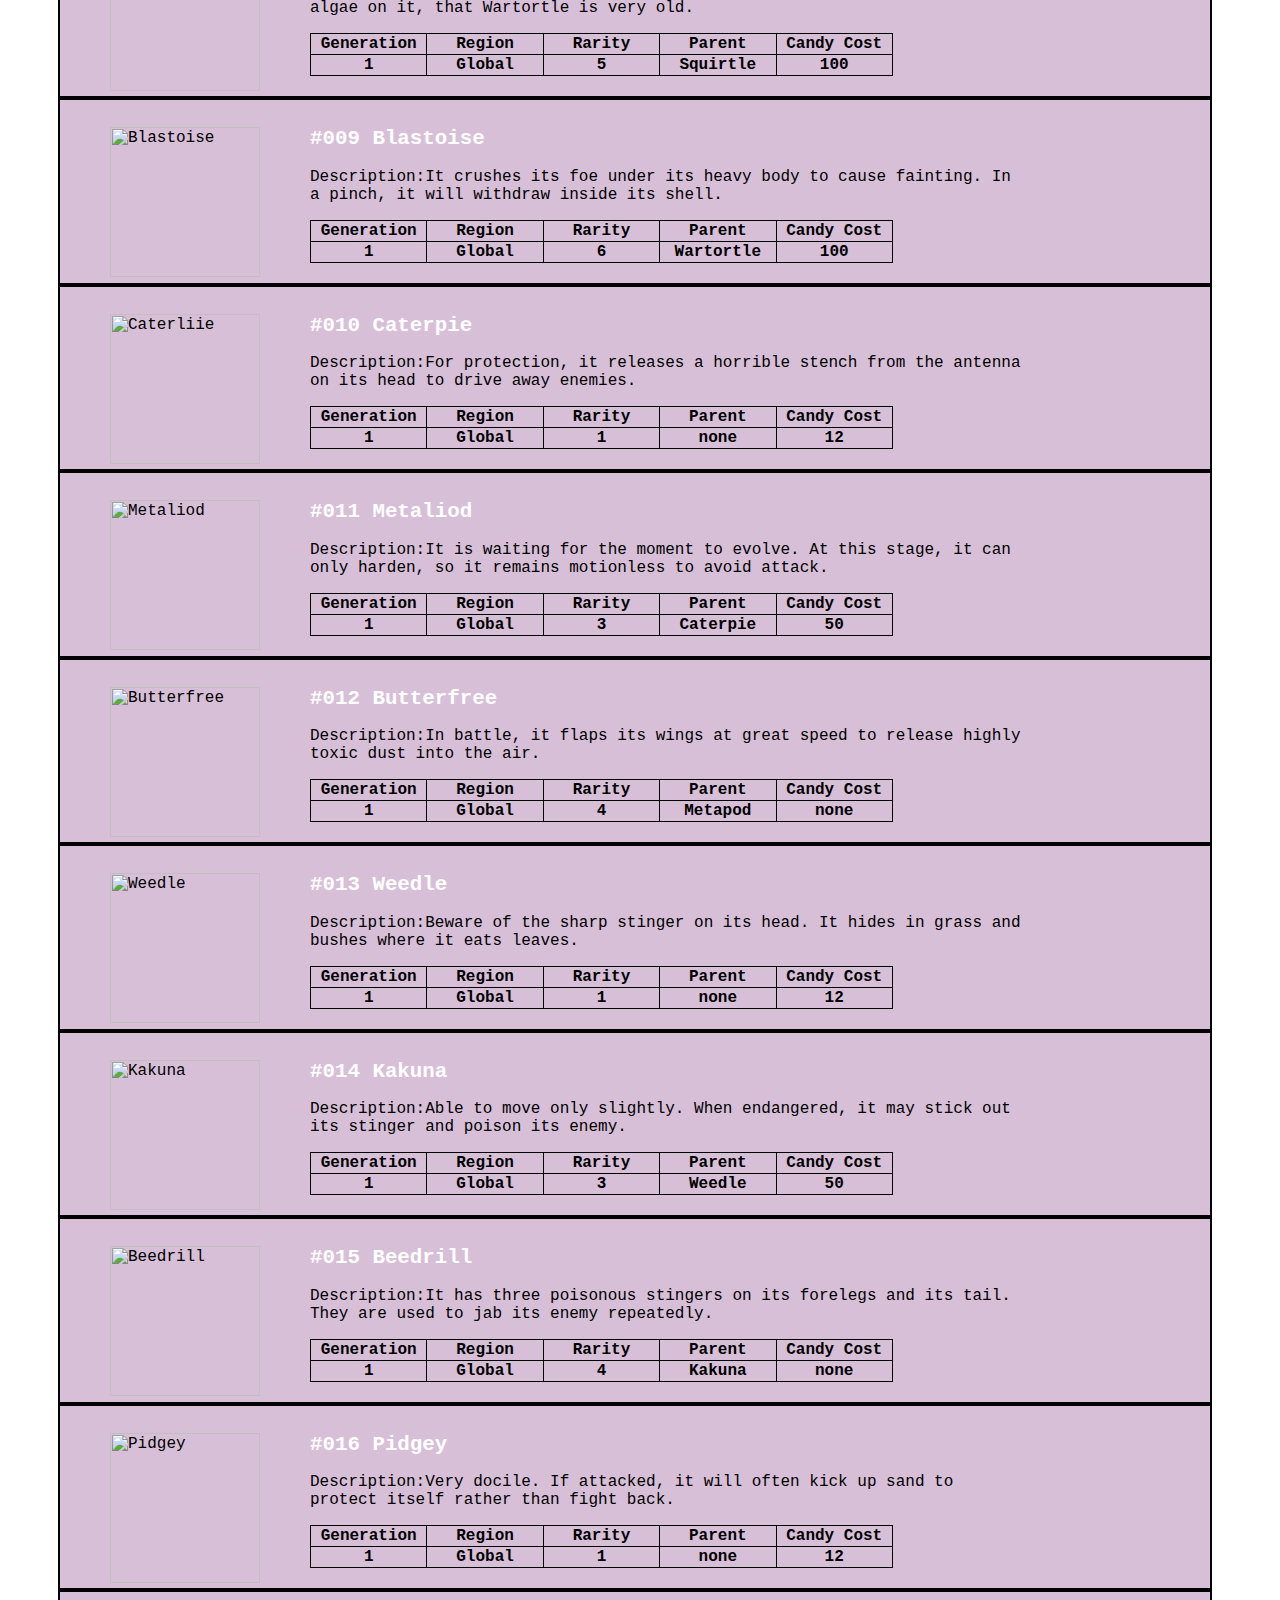
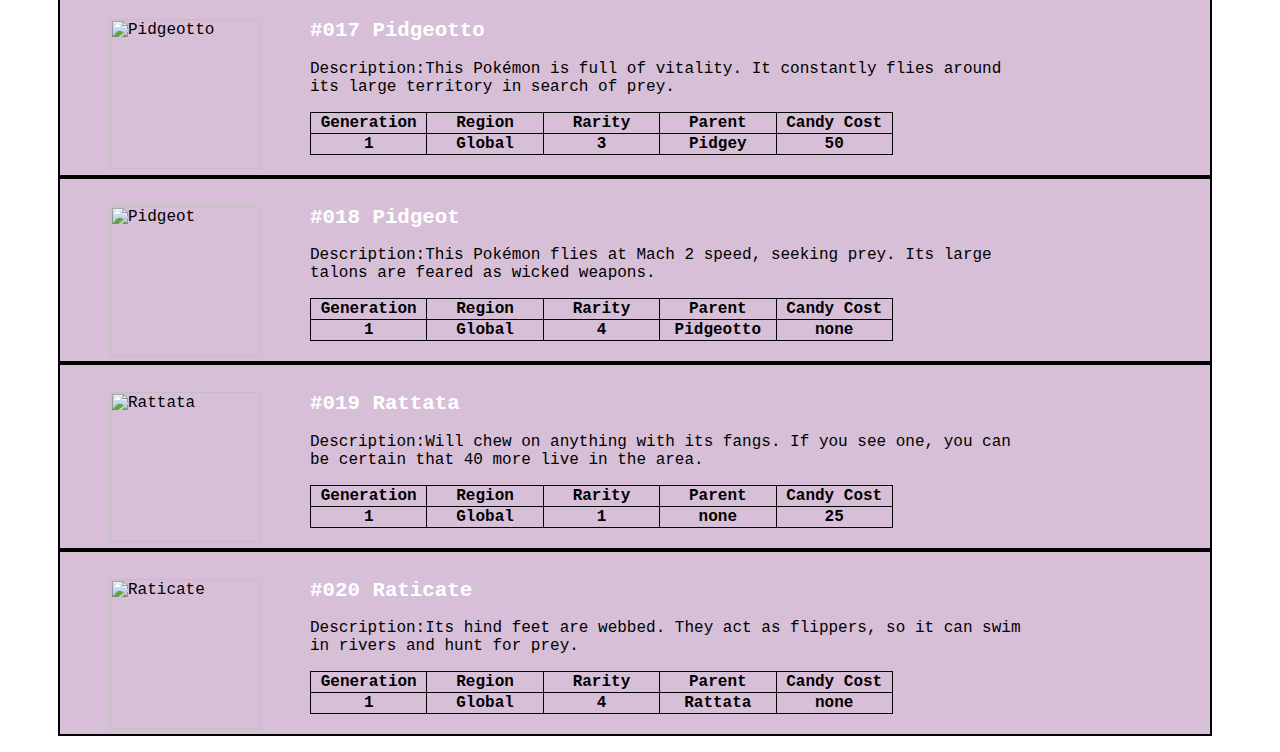
==== commit e45ed67f: "add basic js code for search box" ====
--- a/3316lab1.html
+++ b/3316lab1.html
@@ -11,36 +11,24 @@
 <body>
     <h1>pokédex
     <div class="searchbox">
-        <input type="text" placeholder="Pokemon Name" >
-        <button type="button" id="myBtn">Search</button>
+    
         <input type="number" placeholder="Pokemon Number">
         <button type="button" onclick="searchNumber()" >Search</button>
+
+        <input type="text" placeholder="Pokemon Name" id="searchName" >
+        <button type="button" onclick = "searchNameFunction()" >Search</button>
+        <p id="demo"></p>
     </div>
     </h1>
-    <!-- Trigger/Open The Modal -->
-
-<!-- The Modal -->
-<div id="myModal" class="modal">
-
-  <!-- Modal content -->
-  <div class="modal-content">
-    <span class="close">&times;</span>
-    <p>Some text in the Modal..</p>
-  </div>
-
-</div>
-    <script src="searchBox.js"></script>
-
-
-
-
+
+<script src="searchBox.js"></script>
 
     <br>
     <ul> 
         <div class="pokemon">
         <li>
             <img src="pokemon/1.png" alt="Bulbasaur" width="150px"; height="150px";  > 
-            <h2>#001 Bulbasaur <!--name--></h2>
+            <h2 class="name">#001 Bulbasaur <!--name--></h2>
             <p>Description: There is a plant seed on its back right from the day this Pokémon is born. The seed slowly grows larger.</p>
       
               <table>
@@ -65,7 +53,7 @@
        <div class="pokemon">
         <li>
             <img src="pokemon/2.png" alt="Ivysaur" width="150px"; height="150px";  > 
-            <h2>#002 Ivysaur <!--name--></h2>
+            <h2 class="name">#002 Ivysaur <!--name--></h2>
             <p>Description:When the bulb on its back grows large, it appears to lose the ability to stand on its hind legs.</p>
             <table>
               <tr>
@@ -90,7 +78,7 @@
         <li>
             <img src="pokemon/3.png" alt="Venusaur" width="150px"; height="150px";  > 
           
-            <h2>#003 Venusaur <!--name--></h2>
+            <h2 class="name">#003 Venusaur <!--name--></h2>
            
             <p>Description: Its plant blooms when it is absorbing solar energy. It stays on the move to seek sunlight.</p>
             <table>
@@ -115,7 +103,7 @@
        <div class="pokemon">
         <li>
             <img src="pokemon/4.png" alt="Charmander" width="150px"; height="150px";  > 
-            <h2>#004 Charmander <!--name--></h2>
+            <h2 class="name">#004 Charmander <!--name--></h2>
             <p>Description:It has a preference for hot things. When it rains, steam is said to spout from the tip of its tail.</p>
             <table>
               <tr>
@@ -139,7 +127,7 @@
        <div class="pokemon">
         <li>
             <img src="pokemon/5.png" alt="Charmeleon" width="150px"; height="150px";  > 
-            <h2>#005 Charmeleon <!--name--></h2>
+            <h2 class="name">#005 Charmeleon <!--name--></h2>
             <p>Description:It has a barbaric nature. In battle, it whips its fiery tail around and slashes away with sharp claws.</p>
             <table>
               <tr>
@@ -164,7 +152,7 @@
         <li>
             <img src="pokemon/6.png" alt="Charizard" width="150px"; height="150px";  > 
             
-            <h2>#006 Charizard <!--name--></h2>
+            <h2 class="name">#006 Charizard <!--name--></h2>
             <p>Description:It spits fire that is hot enough to melt boulders. It may cause forest fires by blowing flames.</p>
             <table>
               <tr>
@@ -188,7 +176,7 @@
        <div class="pokemon">
         <li>
             <img src="pokemon/7.png" alt="Squirtle" width="150px"; height="150px";  > 
-            <h2>#007 Squirtle <!--name--></h2>
+            <h2 class="name">#007 Squirtle <!--name--></h2>
             <p>Description:When it retracts its long neck into its shell, it squirts out water with vigorous force.</p>
             <table>
               <tr>
@@ -212,7 +200,7 @@
        <div class="pokemon">
         <li>
             <img src="pokemon/8.png" alt="Wartortle" width="150px"; height="150px";  > 
-            <h2>#008 Wartortle <!--name--></h2>
+            <h2 class="name">#008 Wartortle <!--name--></h2>
             <p>Description:It is recognized as a symbol of longevity. If its shell has algae on it, that Wartortle is very old.</p>
             <table>
               <tr>
@@ -236,7 +224,7 @@
        <div class="pokemon">
         <li>
             <img src="pokemon/9.png" alt="Blastoise" width="150px"; height="150px";  > 
-            <h2>#009 Blastoise <!--name--></h2>
+            <h2 class="name">#009 Blastoise <!--name--></h2>
             <p>Description:It crushes its foe under its heavy body to cause fainting. In a pinch, it will withdraw inside its shell.</p>
             <table>
               <tr>
@@ -260,7 +248,7 @@
        <div class="pokemon">
         <li>
             <img src="pokemon/10.png" alt="Caterliie" width="150px"; height="150px";  > 
-            <h2>#010 Caterpie <!--name--></h2>
+            <h2 class="name">#010 Caterpie <!--name--></h2>
             <p>Description:For protection, it releases a horrible stench from the antenna on its head to drive away enemies.</p>
             <table>
               <tr>
@@ -284,7 +272,7 @@
        <div class="pokemon">
         <li>
             <img src="pokemon/11.png" alt="Metaliod" width="150px"; height="150px";  > 
-            <h2>#011 Metaliod <!--name--></h2>
+            <h2 class="name">#011 Metaliod <!--name--></h2>
             <p>Description:It is waiting for the moment to evolve. At this stage, it can only harden, so it remains motionless to avoid attack.</p>
             <table>
               <tr>
@@ -308,7 +296,7 @@
        <div class="pokemon">
         <li>
             <img src="pokemon/12.png" alt="Butterfree" width="150px"; height="150px";  > 
-            <h2>#012 Butterfree <!--name--></h2>
+            <h2 class="name">#012 Butterfree <!--name--></h2>
             <p>Description:In battle, it flaps its wings at great speed to release highly toxic dust into the air.</p>
             <table>
               <tr>
@@ -332,7 +320,7 @@
        <div class="pokemon">
         <li>
             <img src="pokemon/13.png" alt="Weedle" width="150px"; height="150px";  > 
-            <h2>#013 Weedle <!--name--></h2>
+            <h2 class="name">#013 Weedle <!--name--></h2>
             <p>Description:Beware of the sharp stinger on its head. It hides in grass and bushes where it eats leaves.</p>
             <table>
               <tr>
@@ -356,7 +344,7 @@
        <div class="pokemon">
         <li>
             <img src="pokemon/14.png" alt="Kakuna" width="150px"; height="150px";  > 
-            <h2>#014 Kakuna <!--name--></h2>
+            <h2 class="name">#014 Kakuna <!--name--></h2>
             <p>Description:Able to move only slightly. When endangered, it may stick out its stinger and poison its enemy.</p>
             <table>
               <tr>
@@ -380,7 +368,7 @@
        <div class="pokemon">
         <li>
             <img src="pokemon/15.png" alt="Beedrill" width="150px"; height="150px";  > 
-            <h2>#015 Beedrill <!--name--></h2>
+            <h2 class="name">#015 Beedrill <!--name--></h2>
             <p>Description:It has three poisonous stingers on its forelegs and its tail. They are used to jab its enemy repeatedly.</p>
             <table>
               <tr>
@@ -404,7 +392,7 @@
        <div class="pokemon">
         <li>
             <img src="pokemon/16.png" alt="Pidgey" width="150px"; height="150px";  > 
-            <h2>#016 Pidgey <!--name--></h2>
+            <h2 class="name">#016 Pidgey <!--name--></h2>
             <p>Description:Very docile. If attacked, it will often kick up sand to protect itself rather than fight back.</p>
             <table>
               <tr>
@@ -428,7 +416,7 @@
        <div class="pokemon">
         <li>
             <img src="pokemon/17.png" alt="Pidgeotto" width="150px"; height="150px";  > 
-            <h2>#017 Pidgeotto <!--name--></h2>
+            <h2 class="name">#017 Pidgeotto <!--name--></h2>
             <p>Description:This Pokémon is full of vitality. It constantly flies around its large territory in search of prey.</p>
             <table>
               <tr>
@@ -452,7 +440,7 @@
        <div class="pokemon">
         <li>
             <img src="pokemon/18.png" alt="Pidgeot" width="150px"; height="150px";  > 
-            <h2>#018 Pidgeot <!--name--></h2>
+            <h2 class="name">#018 Pidgeot <!--name--></h2>
             <p>Description:This Pokémon flies at Mach 2 speed, seeking prey. Its large talons are feared as wicked weapons.</p>
             <table>
               <tr>
@@ -476,7 +464,7 @@
        <div class="pokemon">
         <li>
             <img src="pokemon/19.png" alt="Rattata" width="150px"; height="150px";  > 
-            <h2>#019 Rattata <!--name--></h2>
+            <h2 class="name">#019 Rattata <!--name--></h2>
             <p>Description:Will chew on anything with its fangs. If you see one, you can be certain that 40 more live in the area.</p>
             <table>
               <tr>
@@ -500,7 +488,7 @@
        <div class="pokemon">
         <li>
             <img src="pokemon/20.png" alt="Raticate" width="150px"; height="150px";  > 
-            <h2>#020 Raticate <!--name--></h2>
+            <h2 class="name">#020 Raticate <!--name--></h2>
             <p>Description:Its hind feet are webbed. They act as flippers, so it can swim in rivers and hunt for prey.</p>
             <table>
               <tr>
--- a/pokedex.css
+++ b/pokedex.css
@@ -34,42 +34,3 @@
     font-size: 17px;
 }
 
-/* The Modal (background) */
-.modal {
-    display: none; /* Hidden by default */
-    position: fixed; /* Stay in place */
-    z-index: 1; /* Sit on top */
-    padding-top: 100px; /* Location of the box */
-    left: 0;
-    top: 0;
-    width: 100%; /* Full width */
-    height: 100%; /* Full height */
-    overflow: auto; /* Enable scroll if needed */
-    background-color: rgb(0,0,0); /* Fallback color */
-    background-color: rgba(0,0,0,0.4); /* Black w/ opacity */
-  }
-  
-  /* Modal Content */
-  .modal-content {
-    background-color: #fefefe;
-    margin: auto;
-    padding: 20px;
-    border: 1px solid #888;
-    width: 80%;
-  }
-  
-  /* The Close Button */
-  .close {
-    color: #aaaaaa;
-    float: right;
-    font-size: 28px;
-    font-weight: bold;
-  }
-  
-  .close:hover,
-  .close:focus {
-    color: #000;
-    text-decoration: none;
-    cursor: pointer;
-  }
-
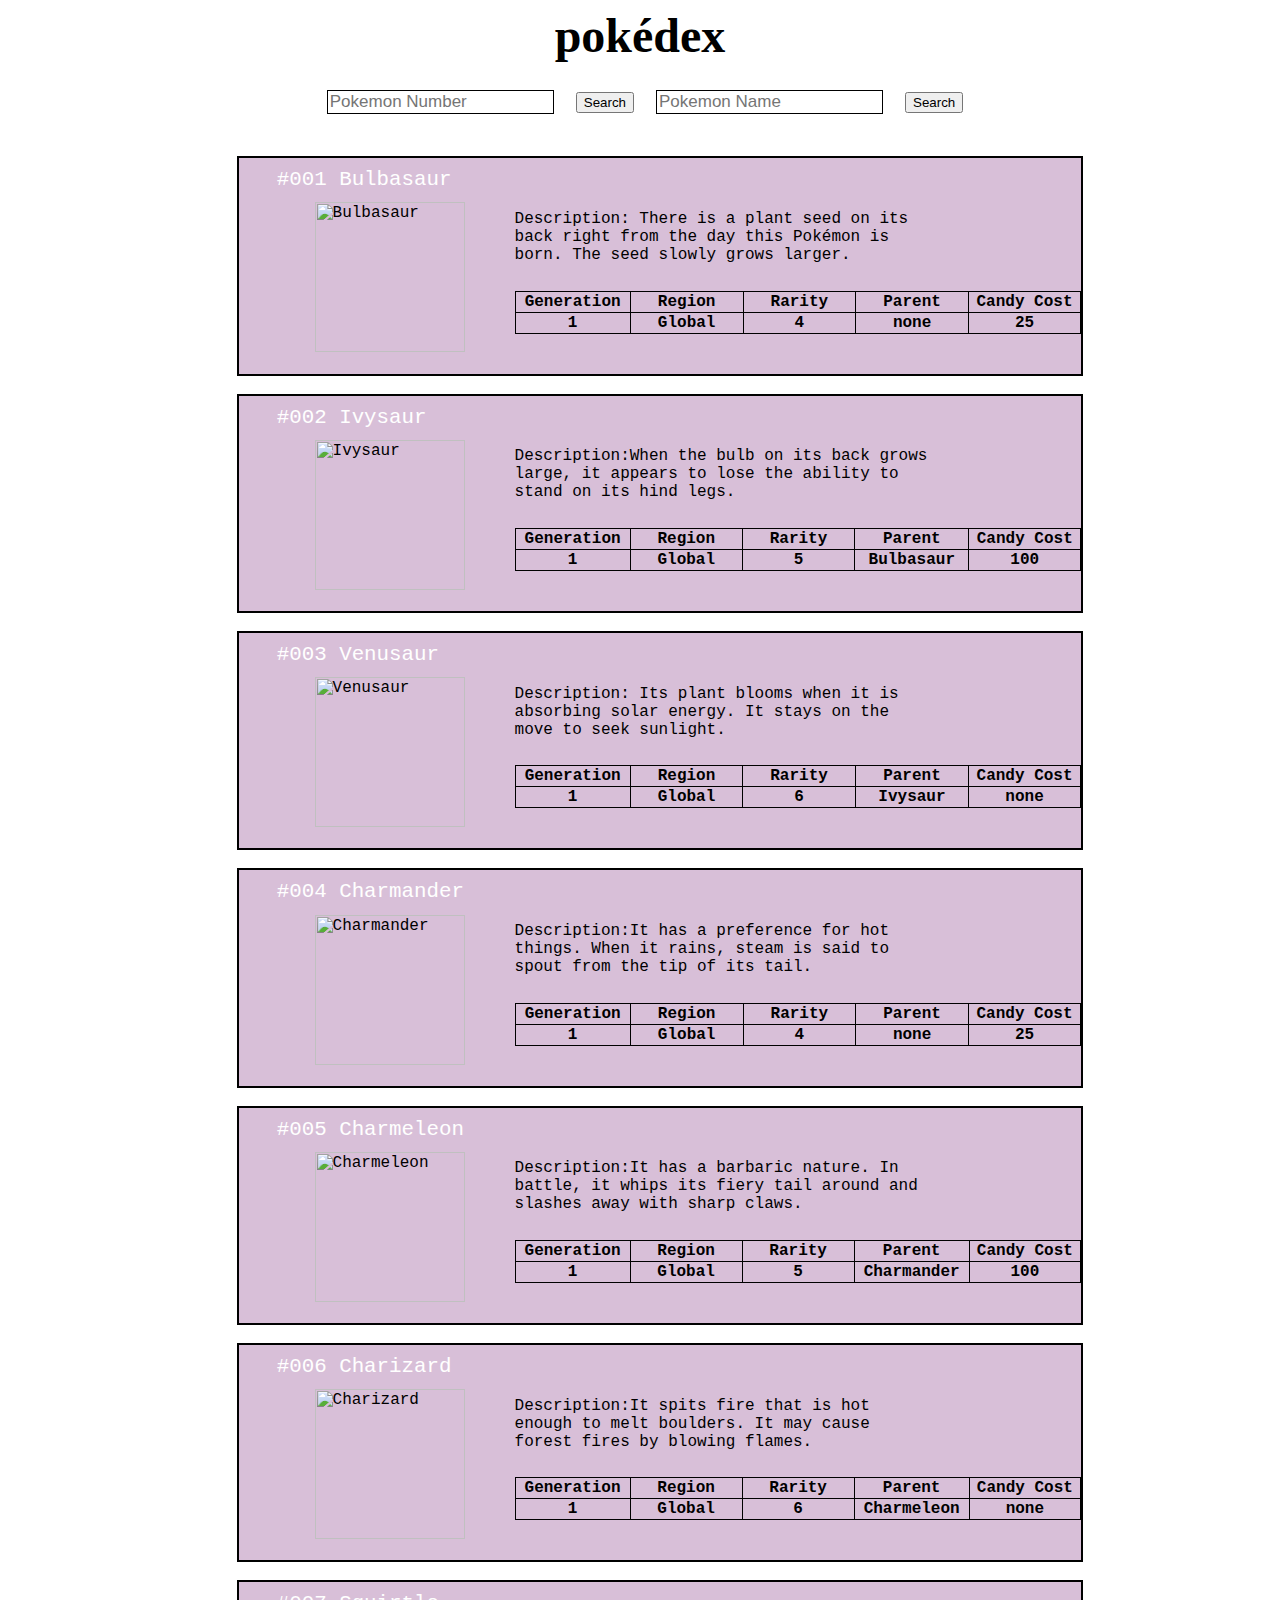
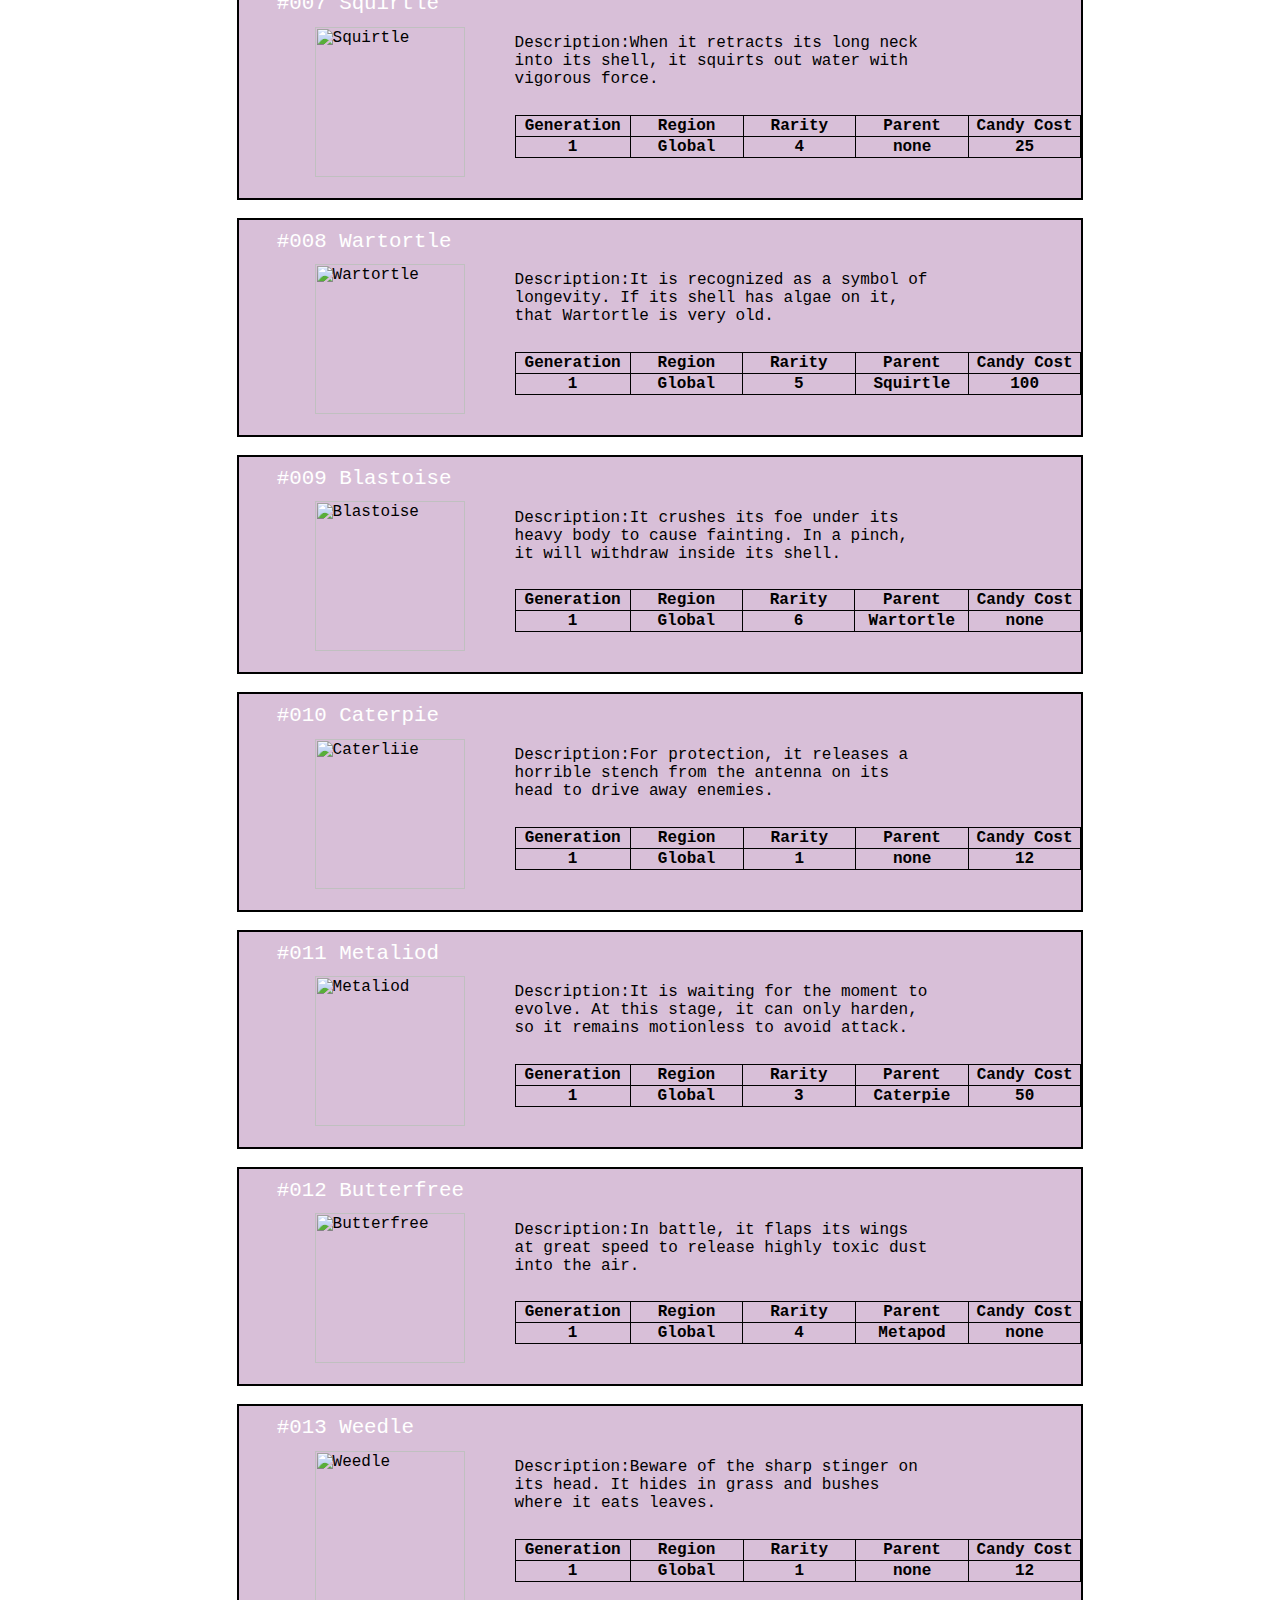
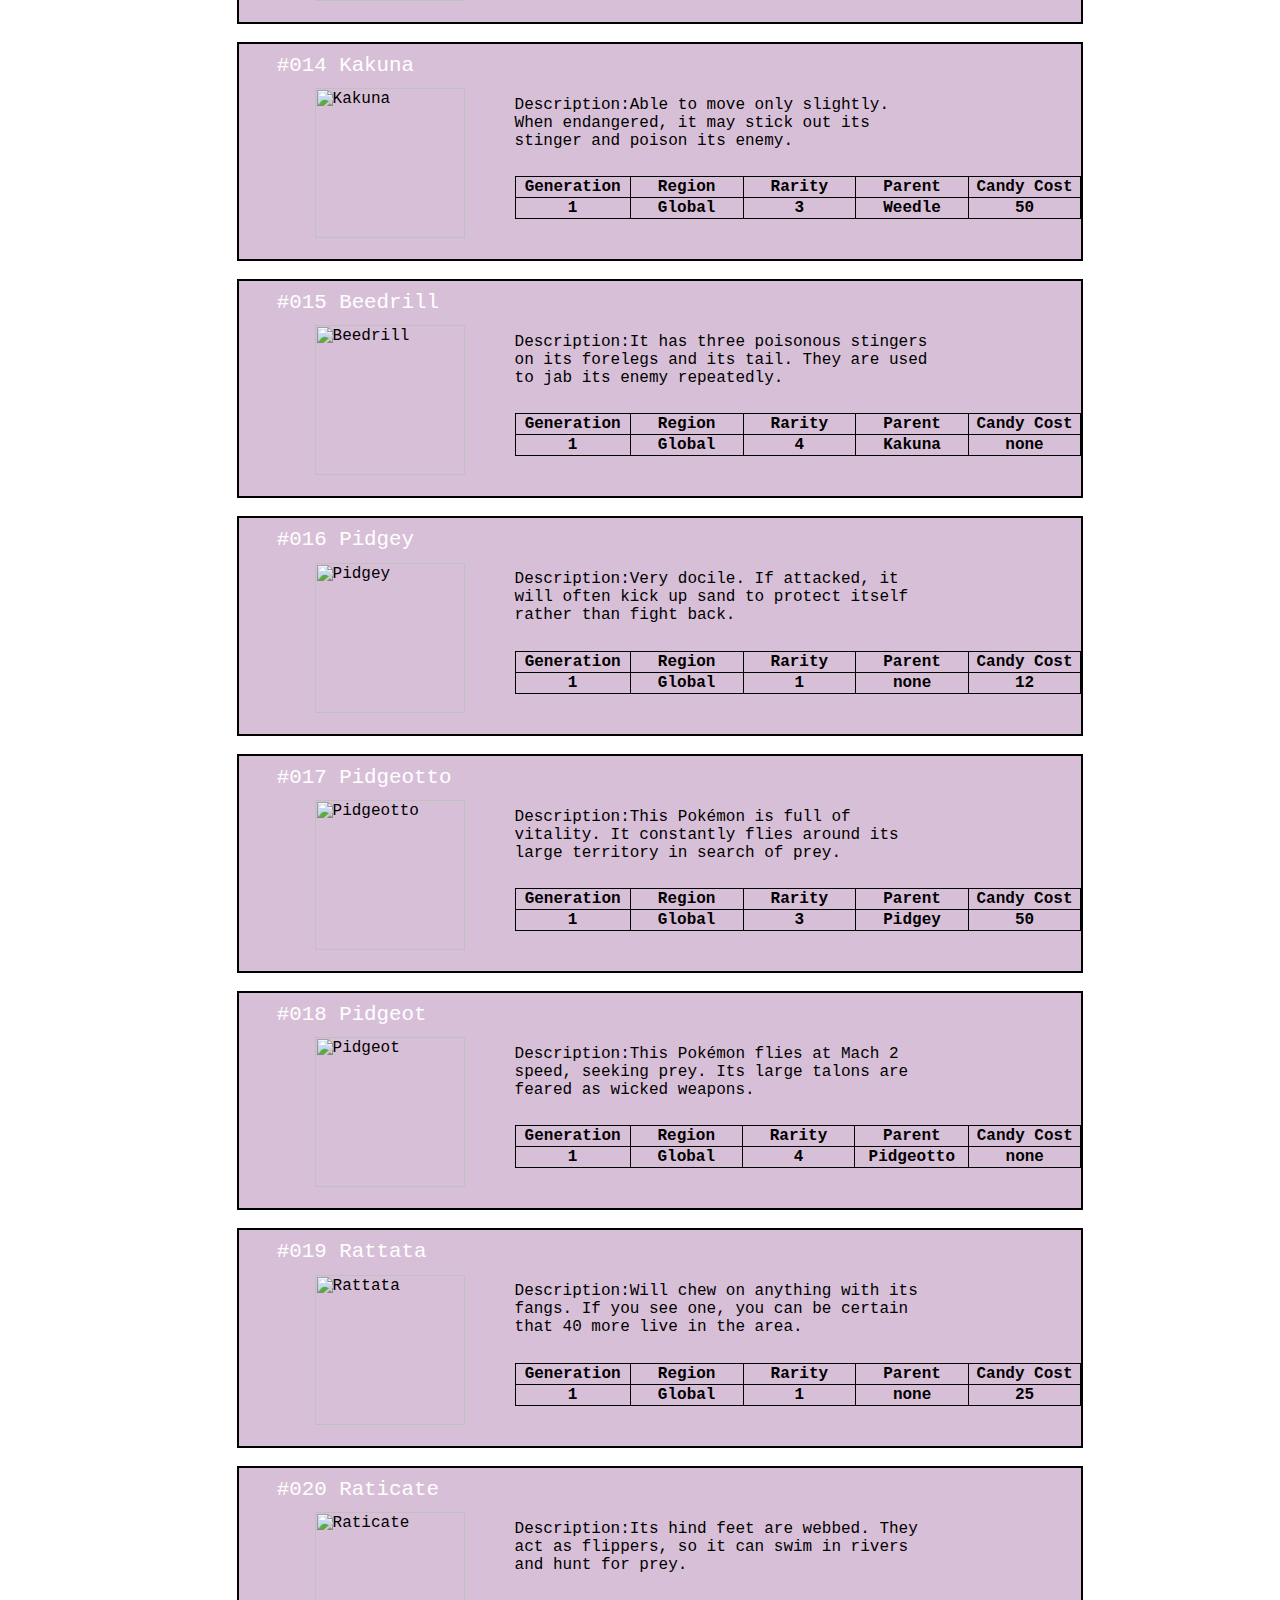
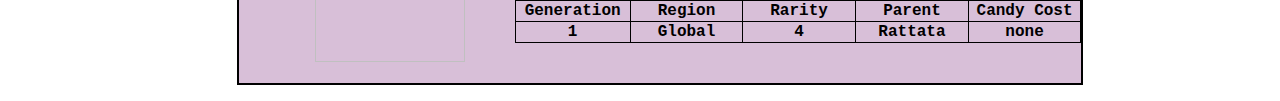
==== commit c636d7d4: "finish name search function and change some css setting" ====
--- a/3316lab1.html
+++ b/3316lab1.html
@@ -5,32 +5,25 @@
     <meta name="viewliort" content="width=device-width, initial-scale=1.0">
     <title>pokédex</title>
     <link rel="stylesheet" href="pokedex.css">
+    <script src="searchBox.js"></script>
 </head>
-
-
 <body>
     <h1>pokédex
     <div class="searchbox">
-    
         <input type="number" placeholder="Pokemon Number">
-        <button type="button" onclick="searchNumber()" >Search</button>
+        <button type="button" onclick="searchNumberFunction()" >Search</button>
 
         <input type="text" placeholder="Pokemon Name" id="searchName" >
-        <button type="button" onclick = "searchNameFunction()" >Search</button>
-        <p id="demo"></p>
+        <button type="button" onclick ="nameFunction()">Search</button>
     </div>
     </h1>
 
-<script src="searchBox.js"></script>
-
-    <br>
     <ul> 
         <div class="pokemon">
-        <li>
+        <li class="name" >#001 Bulbasaur</li>
             <img src="pokemon/1.png" alt="Bulbasaur" width="150px"; height="150px";  > 
-            <h2 class="name">#001 Bulbasaur <!--name--></h2>
-            <p>Description: There is a plant seed on its back right from the day this Pokémon is born. The seed slowly grows larger.</p>
-      
+           
+            <li class="Description" >Description: There is a plant seed on its back right from the day this Pokémon is born. The seed slowly grows larger.</li>
               <table>
               <tr>
                 <th>Generation</th>
@@ -47,14 +40,13 @@
                 <th>25</th>
               </tr>
             </table>  
-        </li>
-       </div>
-
-       <div class="pokemon">
-        <li>
+       </div>
+<br>
+       <div class="pokemon">
+        <li class="name">#002 Ivysaur</li>
             <img src="pokemon/2.png" alt="Ivysaur" width="150px"; height="150px";  > 
-            <h2 class="name">#002 Ivysaur <!--name--></h2>
-            <p>Description:When the bulb on its back grows large, it appears to lose the ability to stand on its hind legs.</p>
+           
+            <li class="Description">Description:When the bulb on its back grows large, it appears to lose the ability to stand on its hind legs.</li>
             <table>
               <tr>
                 <th>Generation</th>
@@ -71,16 +63,12 @@
                 <th>100</th>
               </tr>
             </table>  
-        </li>
-       </div>
-
-       <div class="pokemon">
-        <li>
+       </div>
+       <br>
+       <div class="pokemon">
+        <li class="name">#003 Venusaur</li>
             <img src="pokemon/3.png" alt="Venusaur" width="150px"; height="150px";  > 
-          
-            <h2 class="name">#003 Venusaur <!--name--></h2>
-           
-            <p>Description: Its plant blooms when it is absorbing solar energy. It stays on the move to seek sunlight.</p>
+            <li class="Description">Description: Its plant blooms when it is absorbing solar energy. It stays on the move to seek sunlight.</li>
             <table>
               <tr>
                 <th>Generation</th>
@@ -97,14 +85,12 @@
                 <th>none</th>
               </tr>
             </table>
-        </li>
-       </div>
-
-       <div class="pokemon">
-        <li>
+       </div>
+       <br>
+       <div class="pokemon">
+        <li class="name">#004 Charmander </li>
             <img src="pokemon/4.png" alt="Charmander" width="150px"; height="150px";  > 
-            <h2 class="name">#004 Charmander <!--name--></h2>
-            <p>Description:It has a preference for hot things. When it rains, steam is said to spout from the tip of its tail.</p>
+            <li class="Description">Description:It has a preference for hot things. When it rains, steam is said to spout from the tip of its tail.</li>
             <table>
               <tr>
                 <th>Generation</th>
@@ -121,14 +107,12 @@
                 <th>25</th>
               </tr>
             </table>  
-        </li>
-       </div>
-
-       <div class="pokemon">
-        <li>
+       </div>
+       <br>
+       <div class="pokemon">
+        <li class="name">#005 Charmeleon</li>
             <img src="pokemon/5.png" alt="Charmeleon" width="150px"; height="150px";  > 
-            <h2 class="name">#005 Charmeleon <!--name--></h2>
-            <p>Description:It has a barbaric nature. In battle, it whips its fiery tail around and slashes away with sharp claws.</p>
+            <li class="Description">Description:It has a barbaric nature. In battle, it whips its fiery tail around and slashes away with sharp claws.</li>
             <table>
               <tr>
                 <th>Generation</th>
@@ -145,15 +129,12 @@
                 <th>100</th>
               </tr>
             </table>  
-        </li>
-       </div>
-
-       <div class="pokemon">
-        <li>
+       </div>
+       <br>
+       <div class="pokemon">
+        <li class="name">#006 Charizard</li>
             <img src="pokemon/6.png" alt="Charizard" width="150px"; height="150px";  > 
-            
-            <h2 class="name">#006 Charizard <!--name--></h2>
-            <p>Description:It spits fire that is hot enough to melt boulders. It may cause forest fires by blowing flames.</p>
+            <li class="Description">Description:It spits fire that is hot enough to melt boulders. It may cause forest fires by blowing flames.</li>
             <table>
               <tr>
                 <th>Generation</th>
@@ -170,14 +151,12 @@
                 <th>none</th>
               </tr>
             </table>  
-        </li>
-       </div>
-       
-       <div class="pokemon">
-        <li>
+       </div>
+       <br>
+       <div class="pokemon">
+        <li class="name">#007 Squirtle</li>
             <img src="pokemon/7.png" alt="Squirtle" width="150px"; height="150px";  > 
-            <h2 class="name">#007 Squirtle <!--name--></h2>
-            <p>Description:When it retracts its long neck into its shell, it squirts out water with vigorous force.</p>
+            <li class="Description">Description:When it retracts its long neck into its shell, it squirts out water with vigorous force.</li>
             <table>
               <tr>
                 <th>Generation</th>
@@ -193,15 +172,13 @@
                 <th>none</th>
                 <th>25</th>
               </tr>
-            </table>  
-        </li>
-       </div>
-
-       <div class="pokemon">
-        <li>
+            </table> 
+       </div>
+       <br>
+       <div class="pokemon">
+        <li class="name">#008 Wartortle</li>
             <img src="pokemon/8.png" alt="Wartortle" width="150px"; height="150px";  > 
-            <h2 class="name">#008 Wartortle <!--name--></h2>
-            <p>Description:It is recognized as a symbol of longevity. If its shell has algae on it, that Wartortle is very old.</p>
+            <li class="Description">Description:It is recognized as a symbol of longevity. If its shell has algae on it, that Wartortle is very old.</li>
             <table>
               <tr>
                 <th>Generation</th>
@@ -218,14 +195,12 @@
                 <th>100</th>
               </tr>
             </table>  
-        </li>
-       </div>
-
-       <div class="pokemon">
-        <li>
+       </div>
+       <br>
+       <div class="pokemon">
+        <li class="name">#009 Blastoise</li>
             <img src="pokemon/9.png" alt="Blastoise" width="150px"; height="150px";  > 
-            <h2 class="name">#009 Blastoise <!--name--></h2>
-            <p>Description:It crushes its foe under its heavy body to cause fainting. In a pinch, it will withdraw inside its shell.</p>
+            <li class="Description">Description:It crushes its foe under its heavy body to cause fainting. In a pinch, it will withdraw inside its shell.</li>
             <table>
               <tr>
                 <th>Generation</th>
@@ -239,17 +214,15 @@
                 <th>Global</th>
                 <th>6</th> 
                 <th>Wartortle</th>
-                <th>100</th>
-              </tr>
-            </table>  
-        </li>
-       </div>
-
-       <div class="pokemon">
-        <li>
+                <th>none</th>
+              </tr>
+            </table>
+       </div>
+       <br>
+       <div class="pokemon">
+        <li class="name">#010 Caterpie</li>
             <img src="pokemon/10.png" alt="Caterliie" width="150px"; height="150px";  > 
-            <h2 class="name">#010 Caterpie <!--name--></h2>
-            <p>Description:For protection, it releases a horrible stench from the antenna on its head to drive away enemies.</p>
+            <li class="Description">Description:For protection, it releases a horrible stench from the antenna on its head to drive away enemies.</li>
             <table>
               <tr>
                 <th>Generation</th>
@@ -266,14 +239,12 @@
                 <th>12</th>
               </tr>
             </table>  
-        </li>
-       </div>
-       
-       <div class="pokemon">
-        <li>
+       </div>
+       <br>
+       <div class="pokemon">
+        <li class="name">#011 Metaliod</li>
             <img src="pokemon/11.png" alt="Metaliod" width="150px"; height="150px";  > 
-            <h2 class="name">#011 Metaliod <!--name--></h2>
-            <p>Description:It is waiting for the moment to evolve. At this stage, it can only harden, so it remains motionless to avoid attack.</p>
+            <li class="Description">Description:It is waiting for the moment to evolve. At this stage, it can only harden, so it remains motionless to avoid attack.</li>
             <table>
               <tr>
                 <th>Generation</th>
@@ -290,14 +261,12 @@
                 <th>50</th>
               </tr>
             </table>  
-        </li>
-       </div>
-
-       <div class="pokemon">
-        <li>
+       </div>
+       <br>
+       <div class="pokemon">
+        <li class="name">#012 Butterfree</li>
             <img src="pokemon/12.png" alt="Butterfree" width="150px"; height="150px";  > 
-            <h2 class="name">#012 Butterfree <!--name--></h2>
-            <p>Description:In battle, it flaps its wings at great speed to release highly toxic dust into the air.</p>
+            <li class="Description">Description:In battle, it flaps its wings at great speed to release highly toxic dust into the air.</li>
             <table>
               <tr>
                 <th>Generation</th>
@@ -314,14 +283,12 @@
                 <th>none</th>
               </tr>
             </table>  
-        </li>
-       </div>
-
-       <div class="pokemon">
-        <li>
+       </div>
+       <br>
+       <div class="pokemon">
+        <li class="name">#013 Weedle</li>
             <img src="pokemon/13.png" alt="Weedle" width="150px"; height="150px";  > 
-            <h2 class="name">#013 Weedle <!--name--></h2>
-            <p>Description:Beware of the sharp stinger on its head. It hides in grass and bushes where it eats leaves.</p>
+            <li class="Description">Description:Beware of the sharp stinger on its head. It hides in grass and bushes where it eats leaves.</li>
             <table>
               <tr>
                 <th>Generation</th>
@@ -338,14 +305,12 @@
                 <th>12</th>
               </tr>
             </table>  
-        </li>
-       </div>
-
-       <div class="pokemon">
-        <li>
+       </div>
+       <br>
+       <div class="pokemon">
+        <li class="name">#014 Kakuna</li>
             <img src="pokemon/14.png" alt="Kakuna" width="150px"; height="150px";  > 
-            <h2 class="name">#014 Kakuna <!--name--></h2>
-            <p>Description:Able to move only slightly. When endangered, it may stick out its stinger and poison its enemy.</p>
+            <li class="Description">Description:Able to move only slightly. When endangered, it may stick out its stinger and poison its enemy.</li>
             <table>
               <tr>
                 <th>Generation</th>
@@ -362,14 +327,12 @@
                 <th>50</th>
               </tr>
             </table>  
-        </li>
-       </div>
-
-       <div class="pokemon">
-        <li>
+       </div>
+       <br>
+       <div class="pokemon">
+        <li class="name">#015 Beedrill</li>
             <img src="pokemon/15.png" alt="Beedrill" width="150px"; height="150px";  > 
-            <h2 class="name">#015 Beedrill <!--name--></h2>
-            <p>Description:It has three poisonous stingers on its forelegs and its tail. They are used to jab its enemy repeatedly.</p>
+            <li class="Description">Description:It has three poisonous stingers on its forelegs and its tail. They are used to jab its enemy repeatedly.</li>
             <table>
               <tr>
                 <th>Generation</th>
@@ -386,14 +349,12 @@
                 <th>none</th>
               </tr>
             </table>  
-        </li>
-       </div>
-
-       <div class="pokemon">
-        <li>
+       </div>
+       <br>
+       <div class="pokemon">
+        <li class="name">#016 Pidgey</li>
             <img src="pokemon/16.png" alt="Pidgey" width="150px"; height="150px";  > 
-            <h2 class="name">#016 Pidgey <!--name--></h2>
-            <p>Description:Very docile. If attacked, it will often kick up sand to protect itself rather than fight back.</p>
+            <li class="Description">Description:Very docile. If attacked, it will often kick up sand to protect itself rather than fight back.</li>
             <table>
               <tr>
                 <th>Generation</th>
@@ -410,14 +371,12 @@
                 <th>12</th>
               </tr>
             </table>  
-        </li>
-       </div>
-
-       <div class="pokemon">
-        <li>
+       </div>
+       <br>
+       <div class="pokemon">
+        <li class="name">#017 Pidgeotto</li>
             <img src="pokemon/17.png" alt="Pidgeotto" width="150px"; height="150px";  > 
-            <h2 class="name">#017 Pidgeotto <!--name--></h2>
-            <p>Description:This Pokémon is full of vitality. It constantly flies around its large territory in search of prey.</p>
+            <li class="Description">Description:This Pokémon is full of vitality. It constantly flies around its large territory in search of prey.</li>
             <table>
               <tr>
                 <th>Generation</th>
@@ -434,14 +393,12 @@
                 <th>50</th>
               </tr>
             </table>  
-        </li>
-       </div>
-
-       <div class="pokemon">
-        <li>
+       </div>
+       <br>
+       <div class="pokemon">
+        <li class="name">#018 Pidgeot</li>
             <img src="pokemon/18.png" alt="Pidgeot" width="150px"; height="150px";  > 
-            <h2 class="name">#018 Pidgeot <!--name--></h2>
-            <p>Description:This Pokémon flies at Mach 2 speed, seeking prey. Its large talons are feared as wicked weapons.</p>
+            <li class="Description">Description:This Pokémon flies at Mach 2 speed, seeking prey. Its large talons are feared as wicked weapons.</li>
             <table>
               <tr>
                 <th>Generation</th>
@@ -458,14 +415,12 @@
                 <th>none</th>
               </tr>
             </table>  
-        </li>
-       </div>
-
-       <div class="pokemon">
-        <li>
+       </div>
+       <br>
+       <div class="pokemon">
+        <li class="name">#019 Rattata</li>
             <img src="pokemon/19.png" alt="Rattata" width="150px"; height="150px";  > 
-            <h2 class="name">#019 Rattata <!--name--></h2>
-            <p>Description:Will chew on anything with its fangs. If you see one, you can be certain that 40 more live in the area.</p>
+            <li class="Description">Description:Will chew on anything with its fangs. If you see one, you can be certain that 40 more live in the area.</li>
             <table>
               <tr>
                 <th>Generation</th>
@@ -482,14 +437,12 @@
                 <th>25</th>
               </tr>
             </table>  
-        </li>
-       </div>
-
-       <div class="pokemon">
-        <li>
+       </div>
+       <br>
+       <div class="pokemon">
+        <li class="name">#020 Raticate</li>
             <img src="pokemon/20.png" alt="Raticate" width="150px"; height="150px";  > 
-            <h2 class="name">#020 Raticate <!--name--></h2>
-            <p>Description:Its hind feet are webbed. They act as flippers, so it can swim in rivers and hunt for prey.</p>
+            <li class="Description">Description:Its hind feet are webbed. They act as flippers, so it can swim in rivers and hunt for prey.</li>
             <table>
               <tr>
                 <th>Generation</th>
@@ -506,7 +459,6 @@
                 <th>none</th>
               </tr>
             </table>  
-        </li>
        </div>
     </ul>
 </body>
--- a/pokedex.css
+++ b/pokedex.css
@@ -1,29 +1,35 @@
 h1{text-align:center;
     font-size:300%;
 }
-p{
-    margin-right: 5cm;
-}
 ul {list-style-type: none;
 }
-h2 {color:white;
+.name{color:white;
     font-family: courier;
     font-size: 130%;
+    margin-left: 1cm;
+    margin-bottom: 0.3cm;
+}
+.Description{
+    margin-right: 4cm;
+    margin-top: 0.5cm;
 }
 table, th, td {border: 1px solid black;
     border-collapse: collapse;
-    font-family: courier}
+    font-family: courier;
+    margin-top: 0.7cm;
+
+}
 th, td {width:30mm;
 }
 img{float:left;
     margin-right:50px;
-    margin-left: 50px;
+    margin-left: 2cm;
 }
 .pokemon{background-color:thistle;
     border: 2px solid black;
-    margin-right:60px;
-    margin-left:10px;
-    padding-bottom:20px;
+    margin-right:5cm;
+    margin-left:5cm;
+    padding-bottom:40px;
     padding-top: 10px;
     font-family: courier
 }
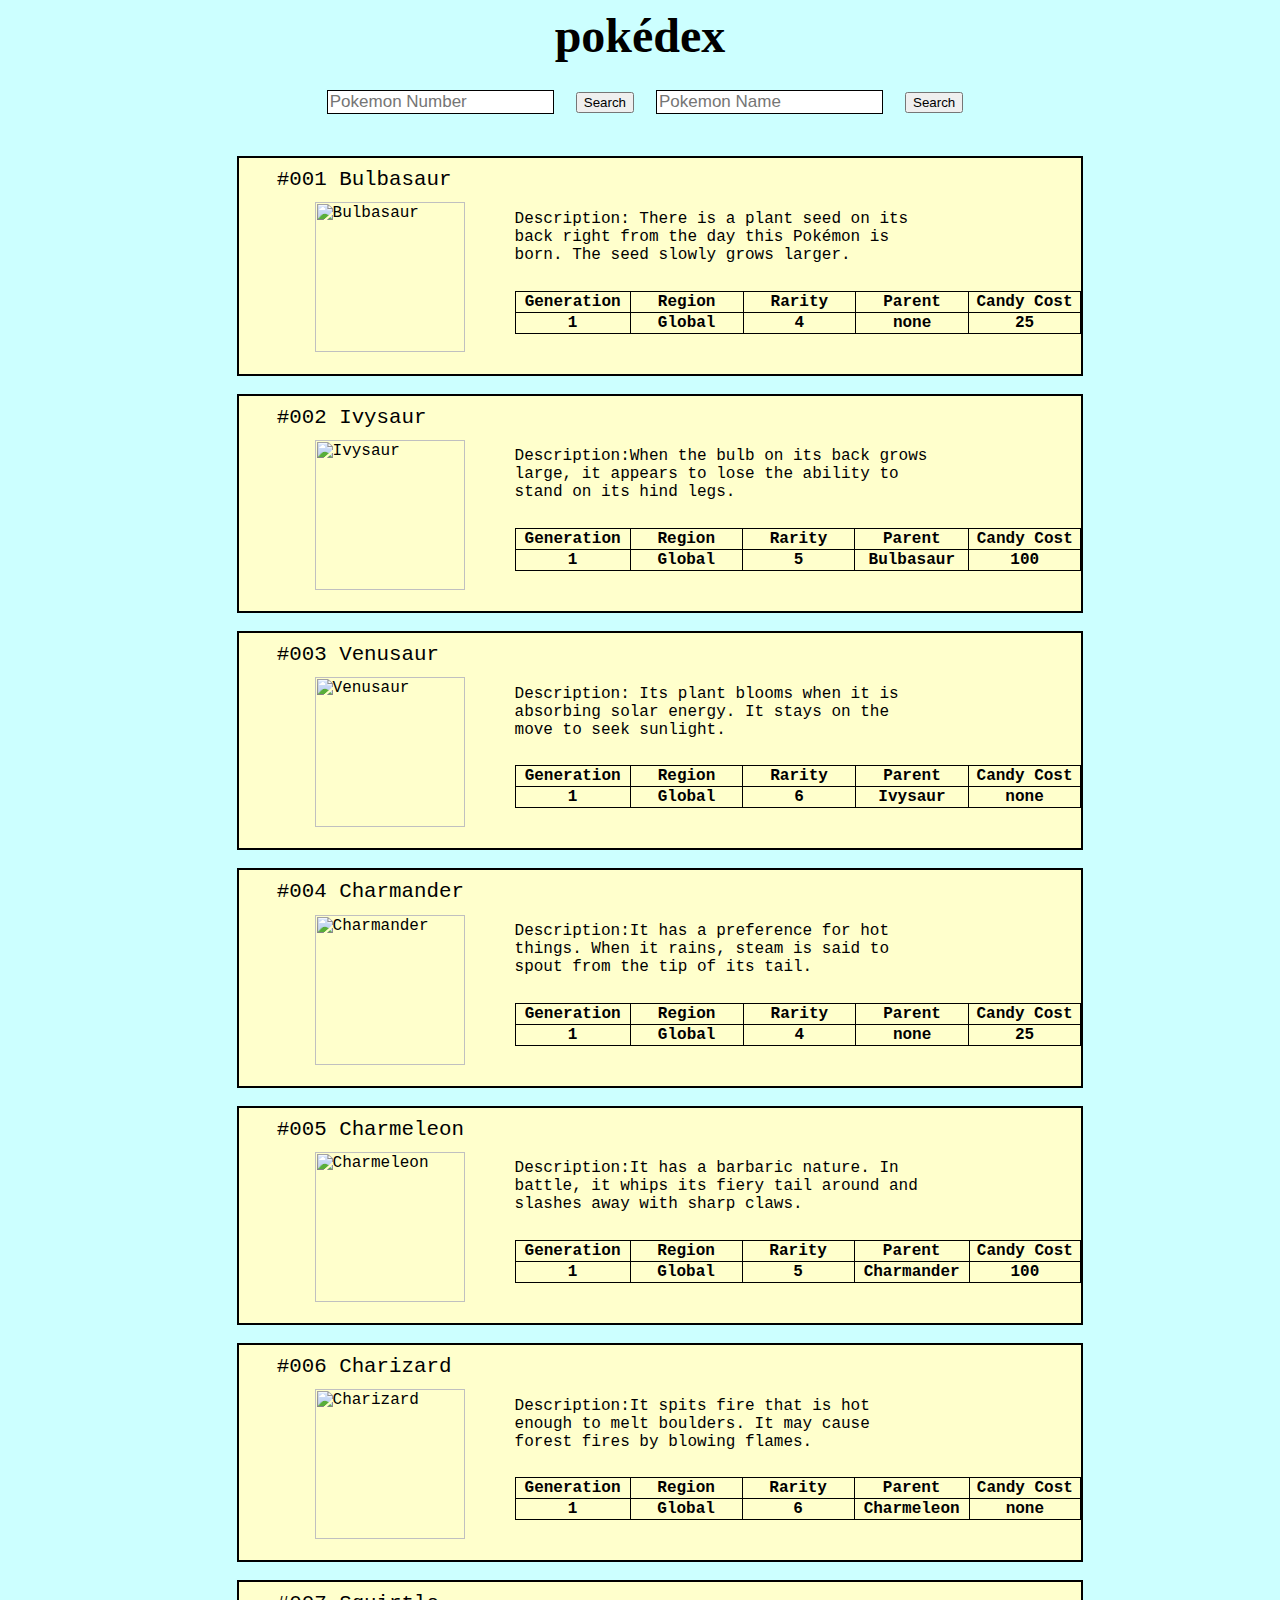
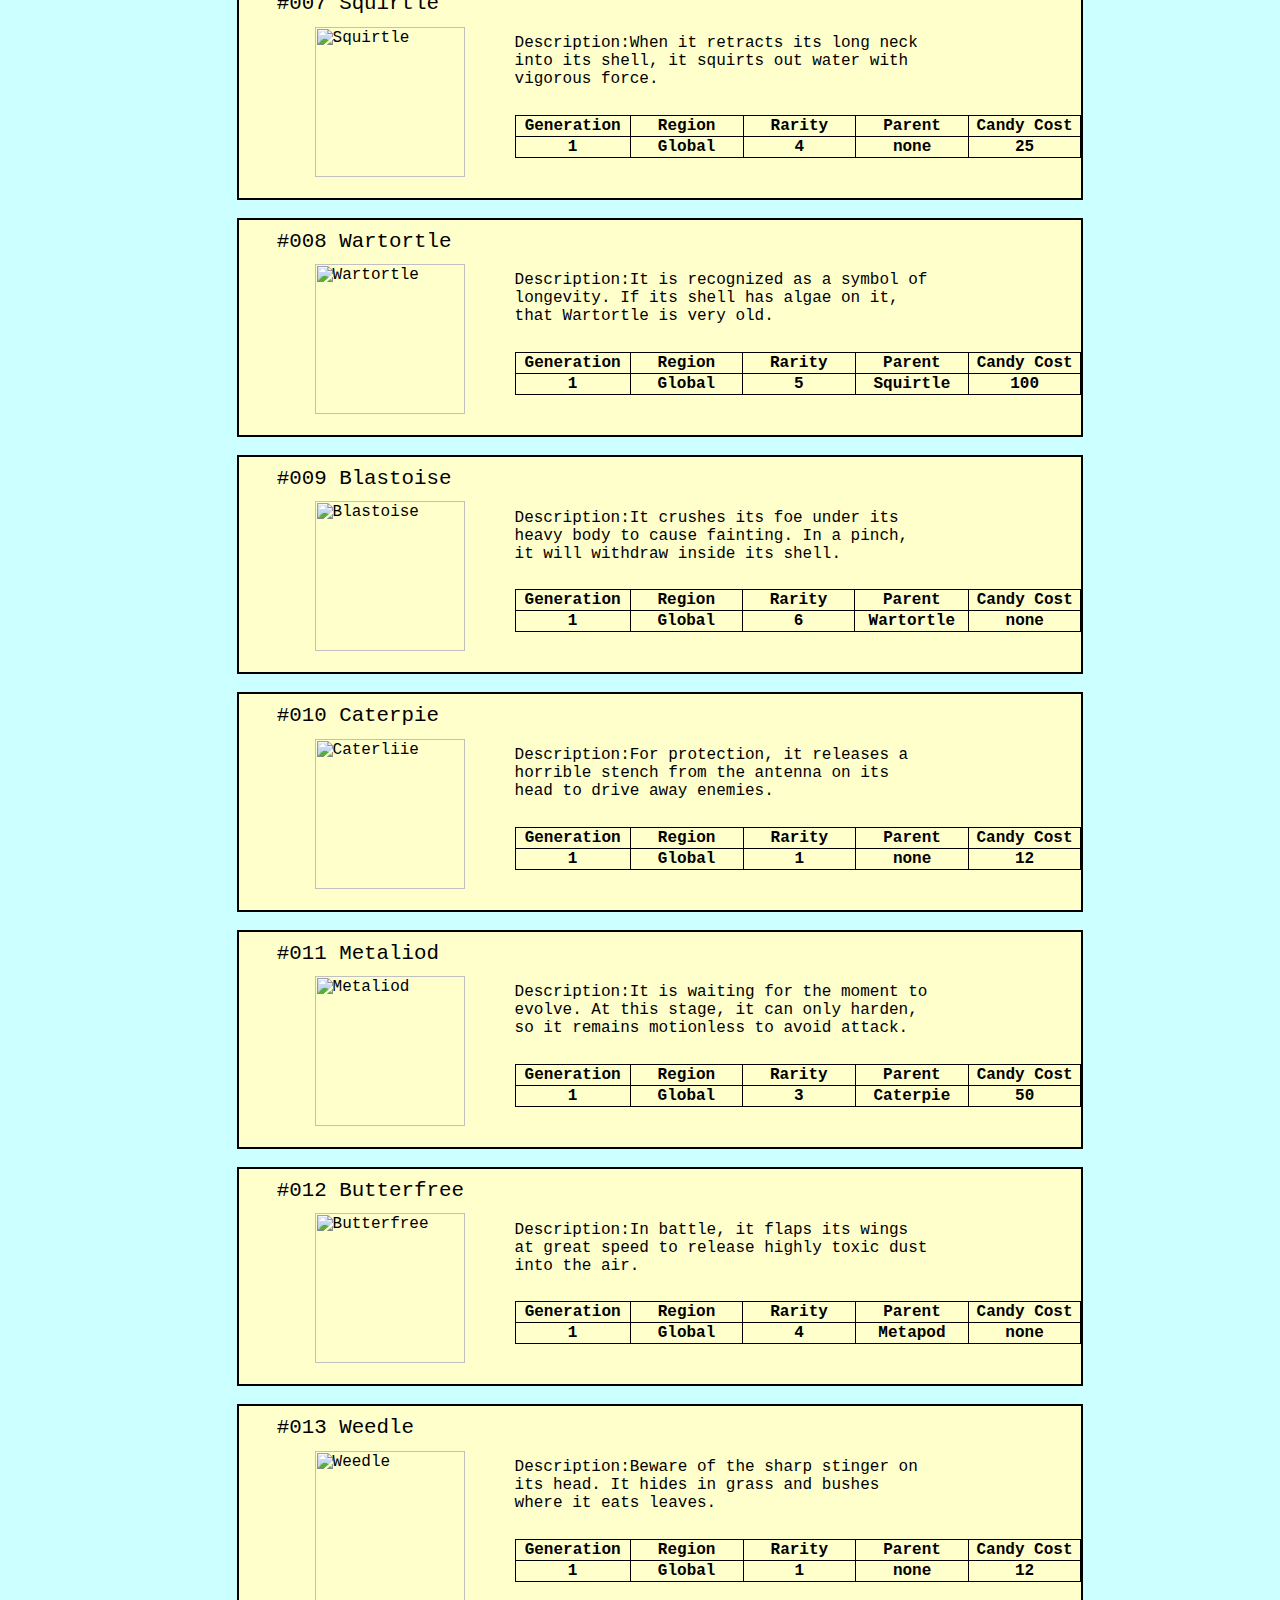
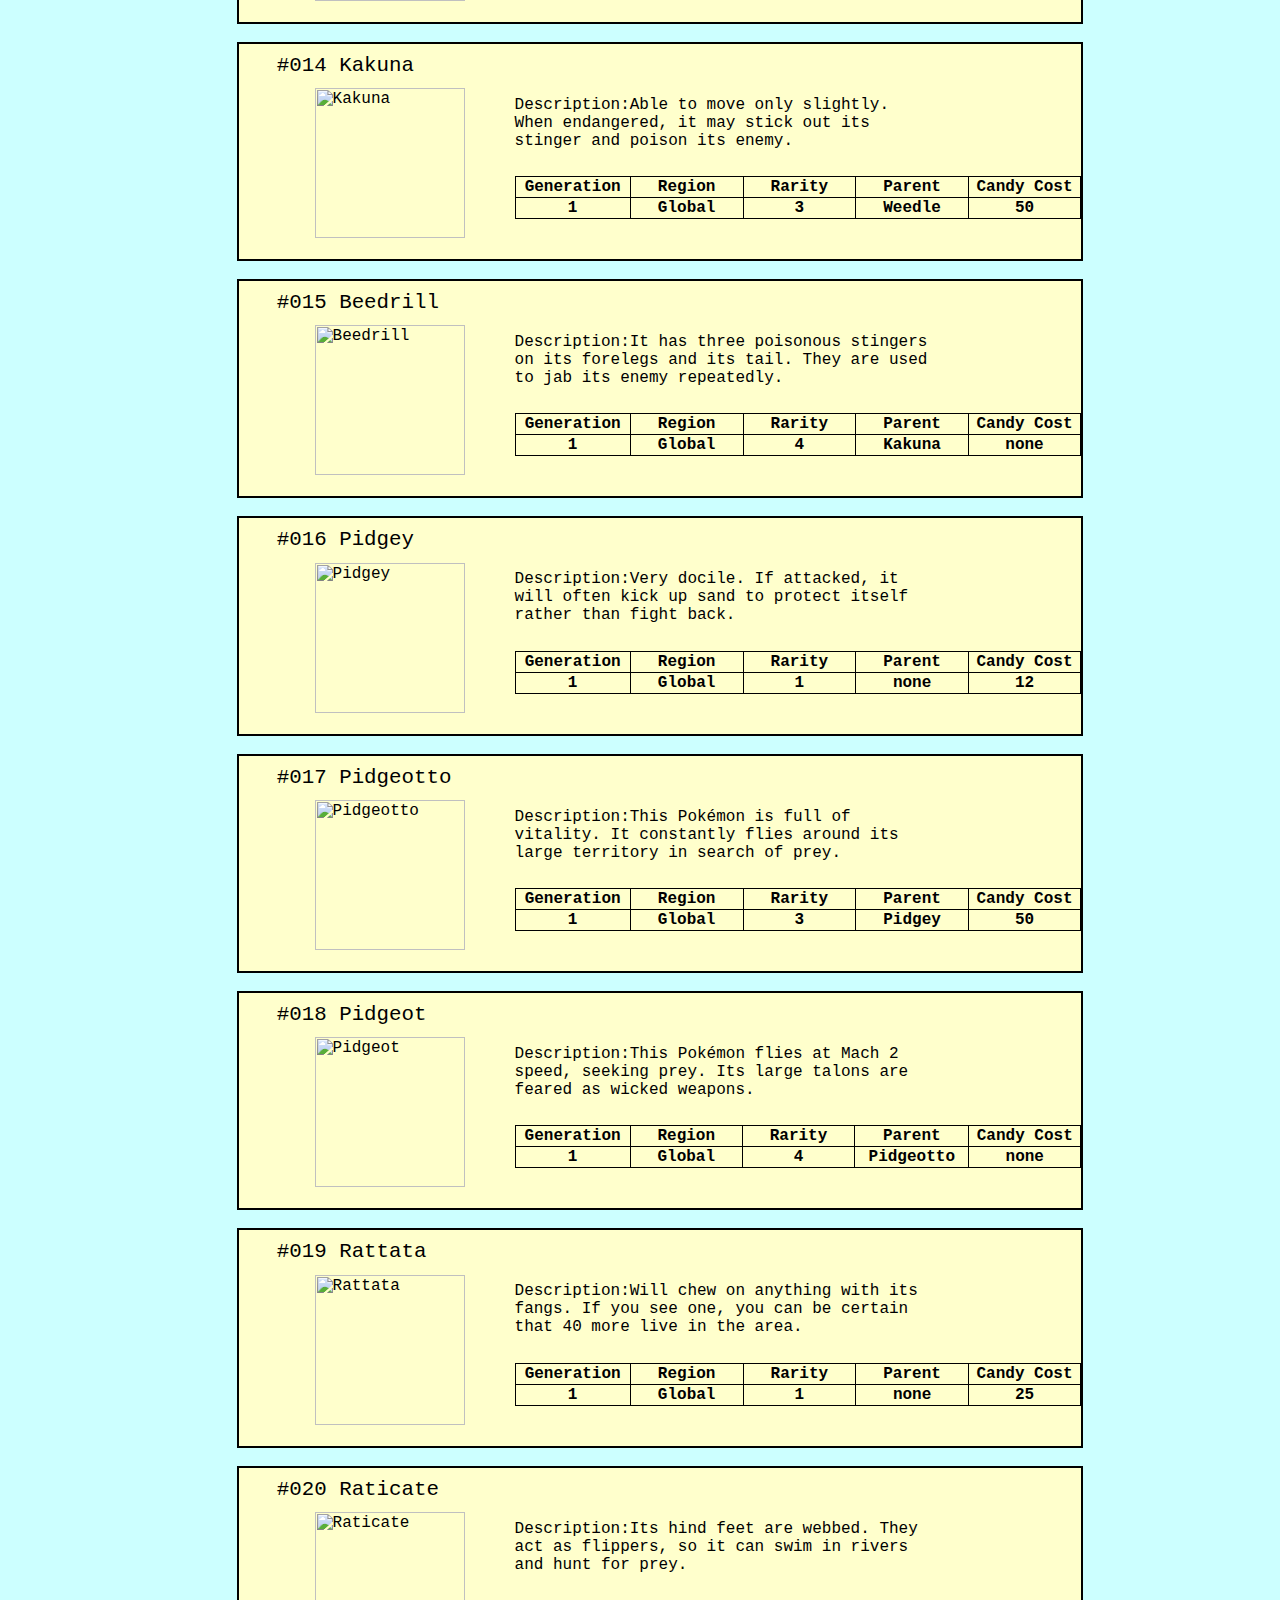
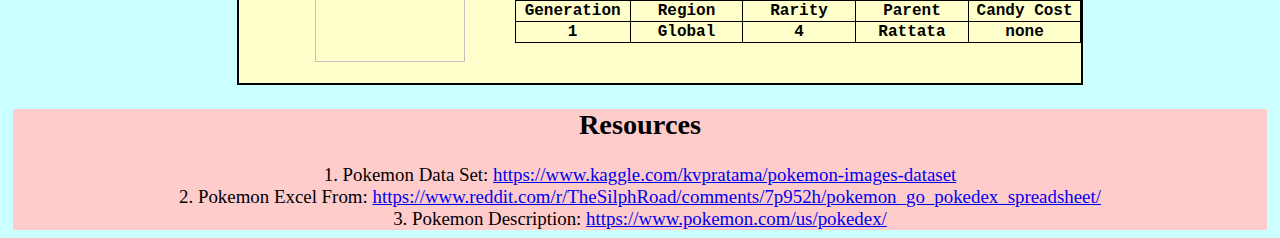
==== commit 0e6c289d: "add footer for credit resources" ====
--- a/3316lab1.html
+++ b/3316lab1.html
@@ -10,8 +10,8 @@
 <body>
     <h1>pokédex
     <div class="searchbox">
-        <input type="number" placeholder="Pokemon Number">
-        <button type="button" onclick="searchNumberFunction()" >Search</button>
+        <input type="number" placeholder="Pokemon Number" id="searchNumber">
+        <button type="button" onclick="numberFunction()">Search</button>
 
         <input type="text" placeholder="Pokemon Name" id="searchName" >
         <button type="button" onclick ="nameFunction()">Search</button>
@@ -461,5 +461,14 @@
             </table>  
        </div>
     </ul>
+    <footer>
+      <h2>Resources</h2>
+      1.	Pokemon Data Set:
+      <a href="https://www.kaggle.com/kvpratama/pokemon-images-dataset" target="_blank" rel="resource">https://www.kaggle.com/kvpratama/pokemon-images-dataset</a><br>
+      2.	Pokemon Excel From: 
+      <a href="https://www.reddit.com/r/TheSilphRoad/comments/7p952h/pokemon_go_pokedex_spreadsheet/" target="_blank" rel="resource">https://www.reddit.com/r/TheSilphRoad/comments/7p952h/pokemon_go_pokedex_spreadsheet/</a><br>
+      3.  Pokemon Description: 
+      <a href="https://www.pokemon.com/us/pokedex/" target="_blank" rel="resource">https://www.pokemon.com/us/pokedex/</a>
+    </footer>
 </body>
 </html>--- a/pokedex.css
+++ b/pokedex.css
@@ -1,9 +1,18 @@
+body{
+background-color:#CCFFFF;
+}
 h1{text-align:center;
     font-size:300%;
 }
 ul {list-style-type: none;
 }
-.name{color:white;
+footer{
+    text-align:center;
+    font-family: cursive;
+    margin:5px;
+    font-size: 0.5cm;
+}
+.name{color:black;
     font-family: courier;
     font-size: 130%;
     margin-left: 1cm;
@@ -25,7 +34,7 @@
     margin-right:50px;
     margin-left: 2cm;
 }
-.pokemon{background-color:thistle;
+.pokemon{background-color: #FFFFCC;
     border: 2px solid black;
     margin-right:5cm;
     margin-left:5cm;
@@ -39,4 +48,7 @@
     border: 1px solid black;
     font-size: 17px;
 }
+footer{
+    background-color: #FFCCCC;
+}
 
